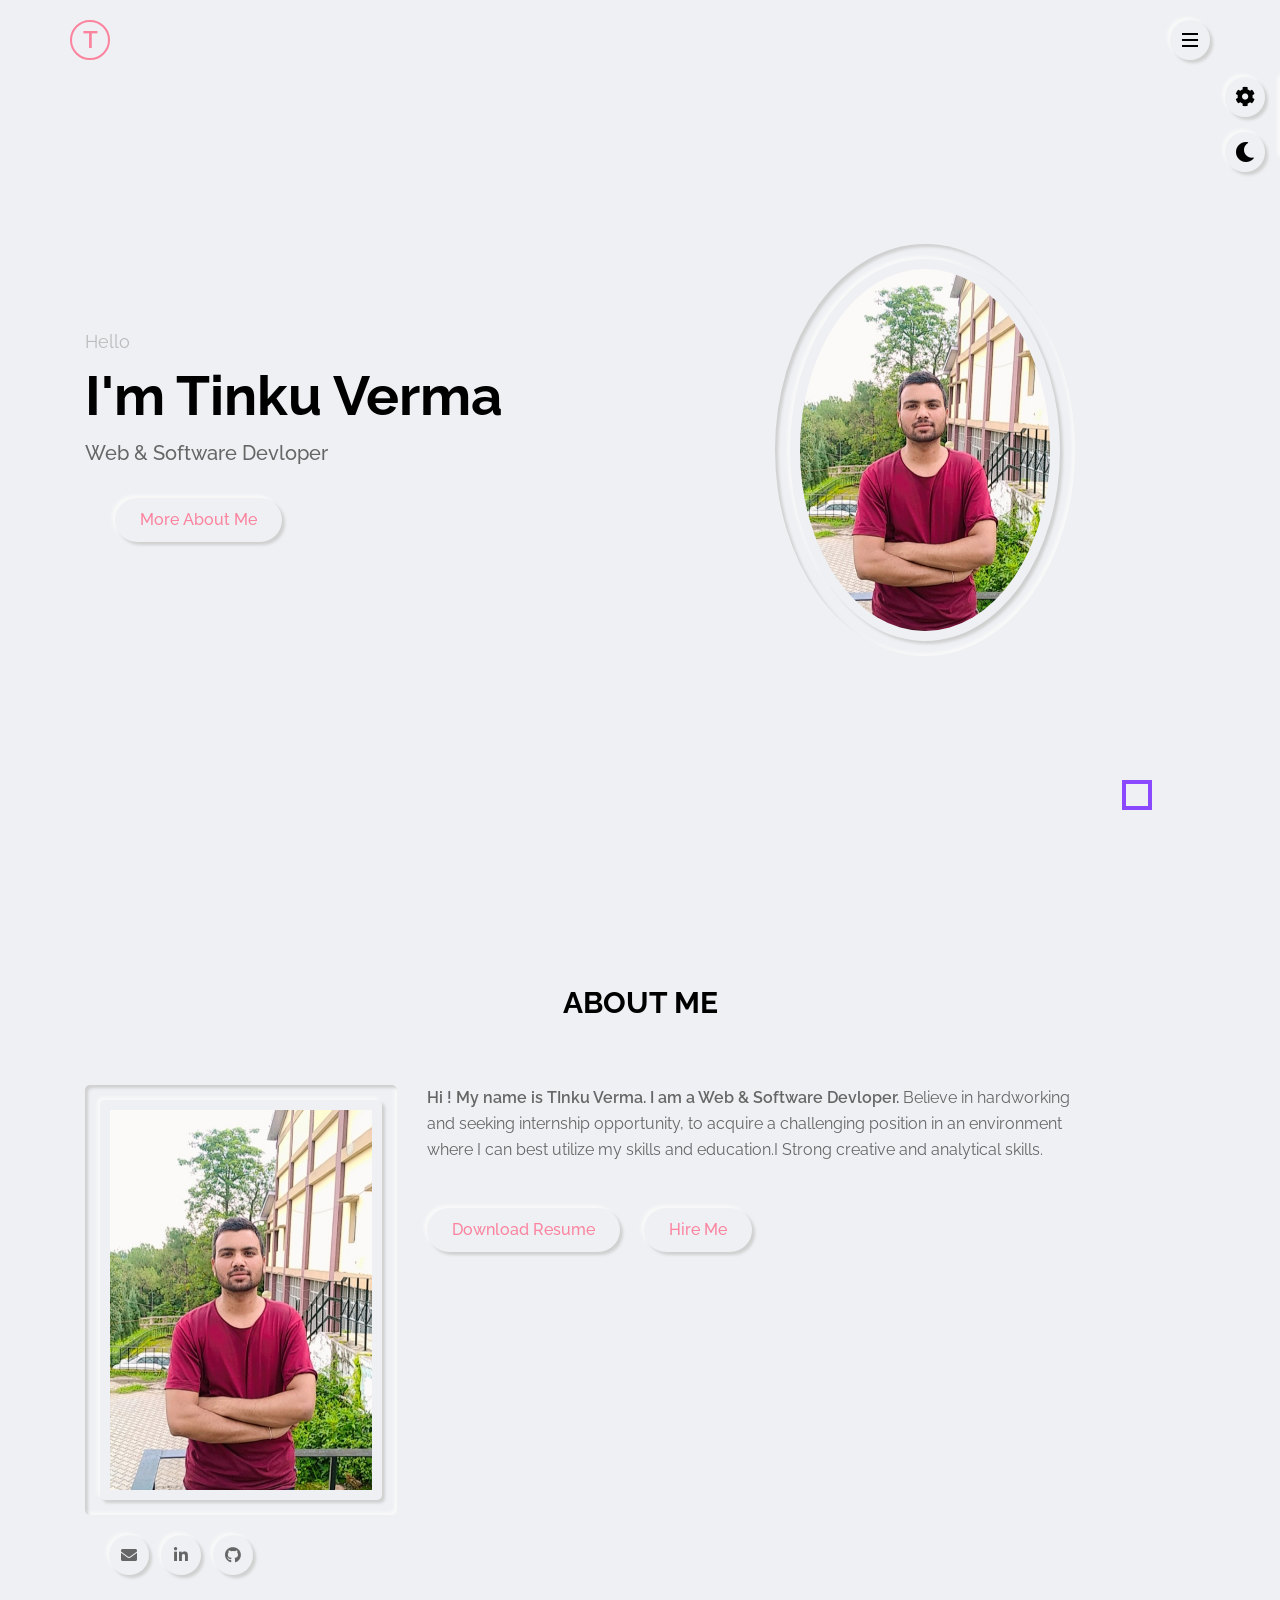
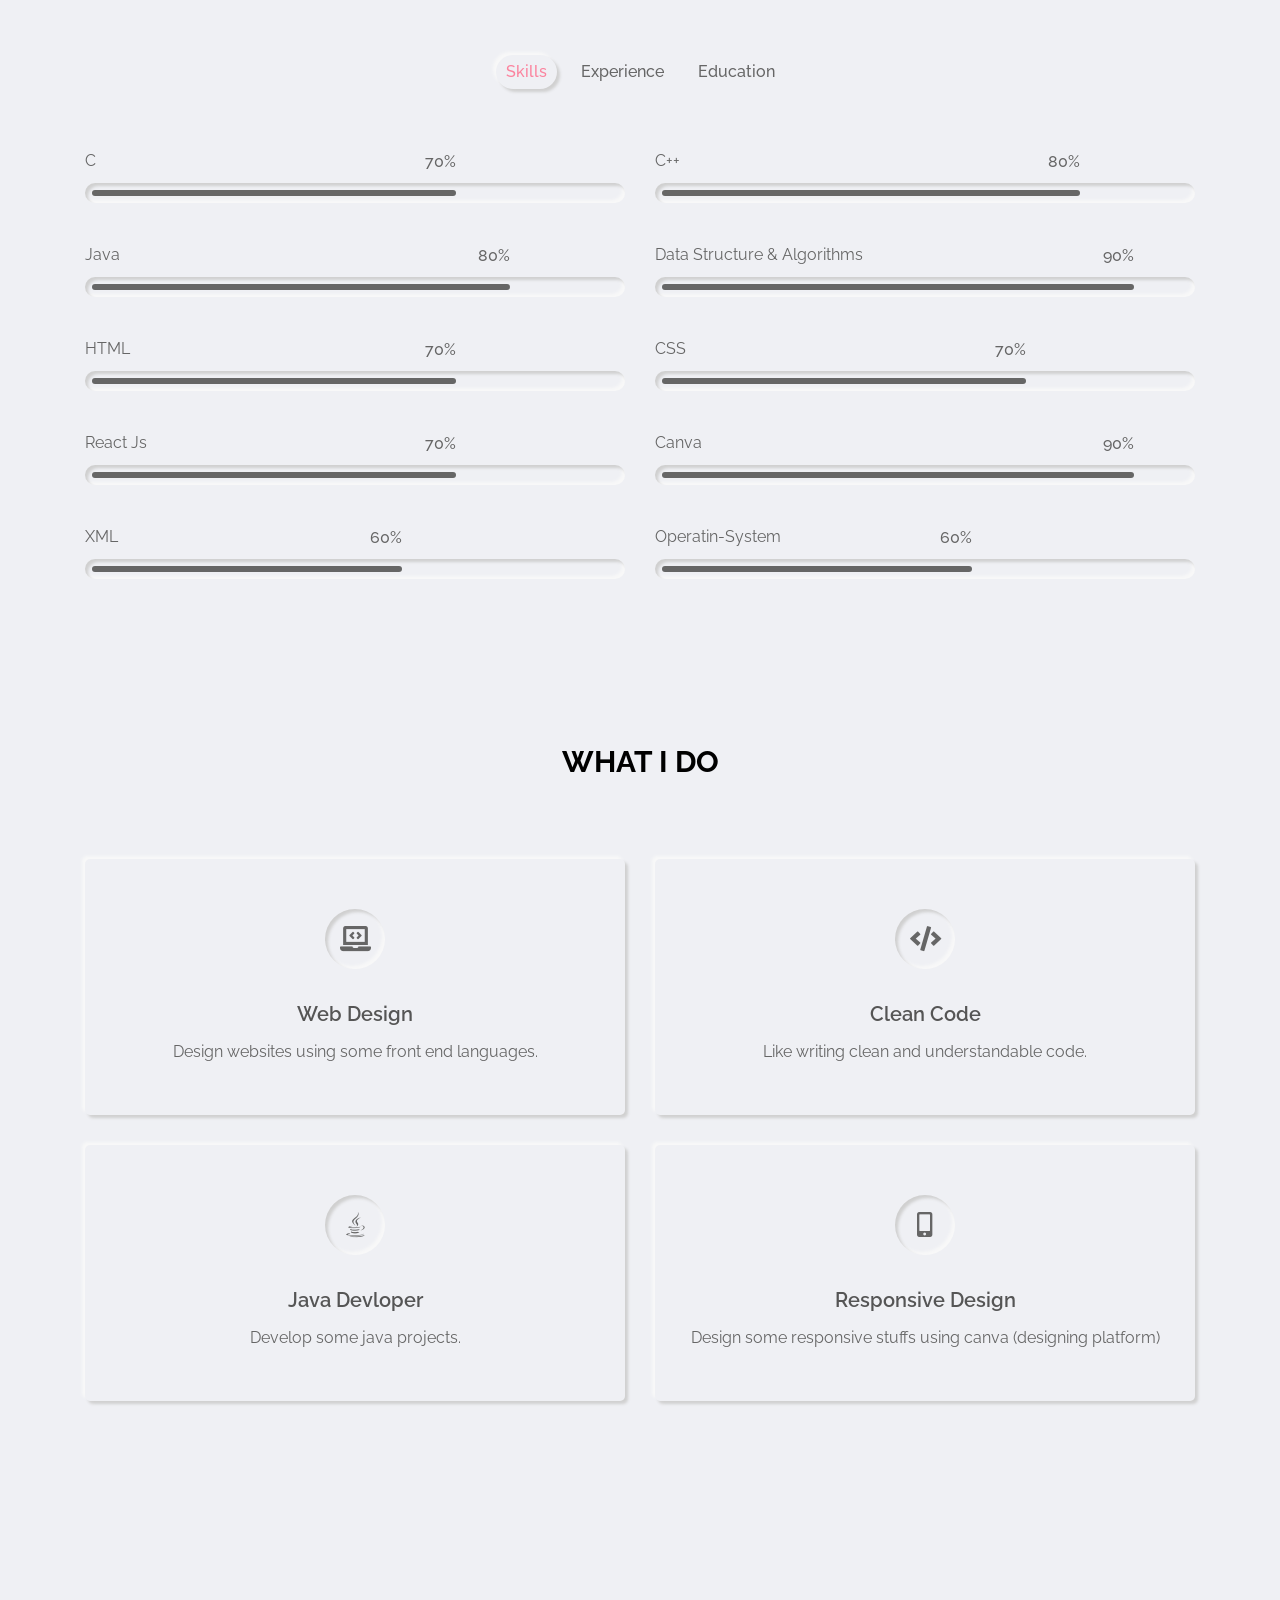
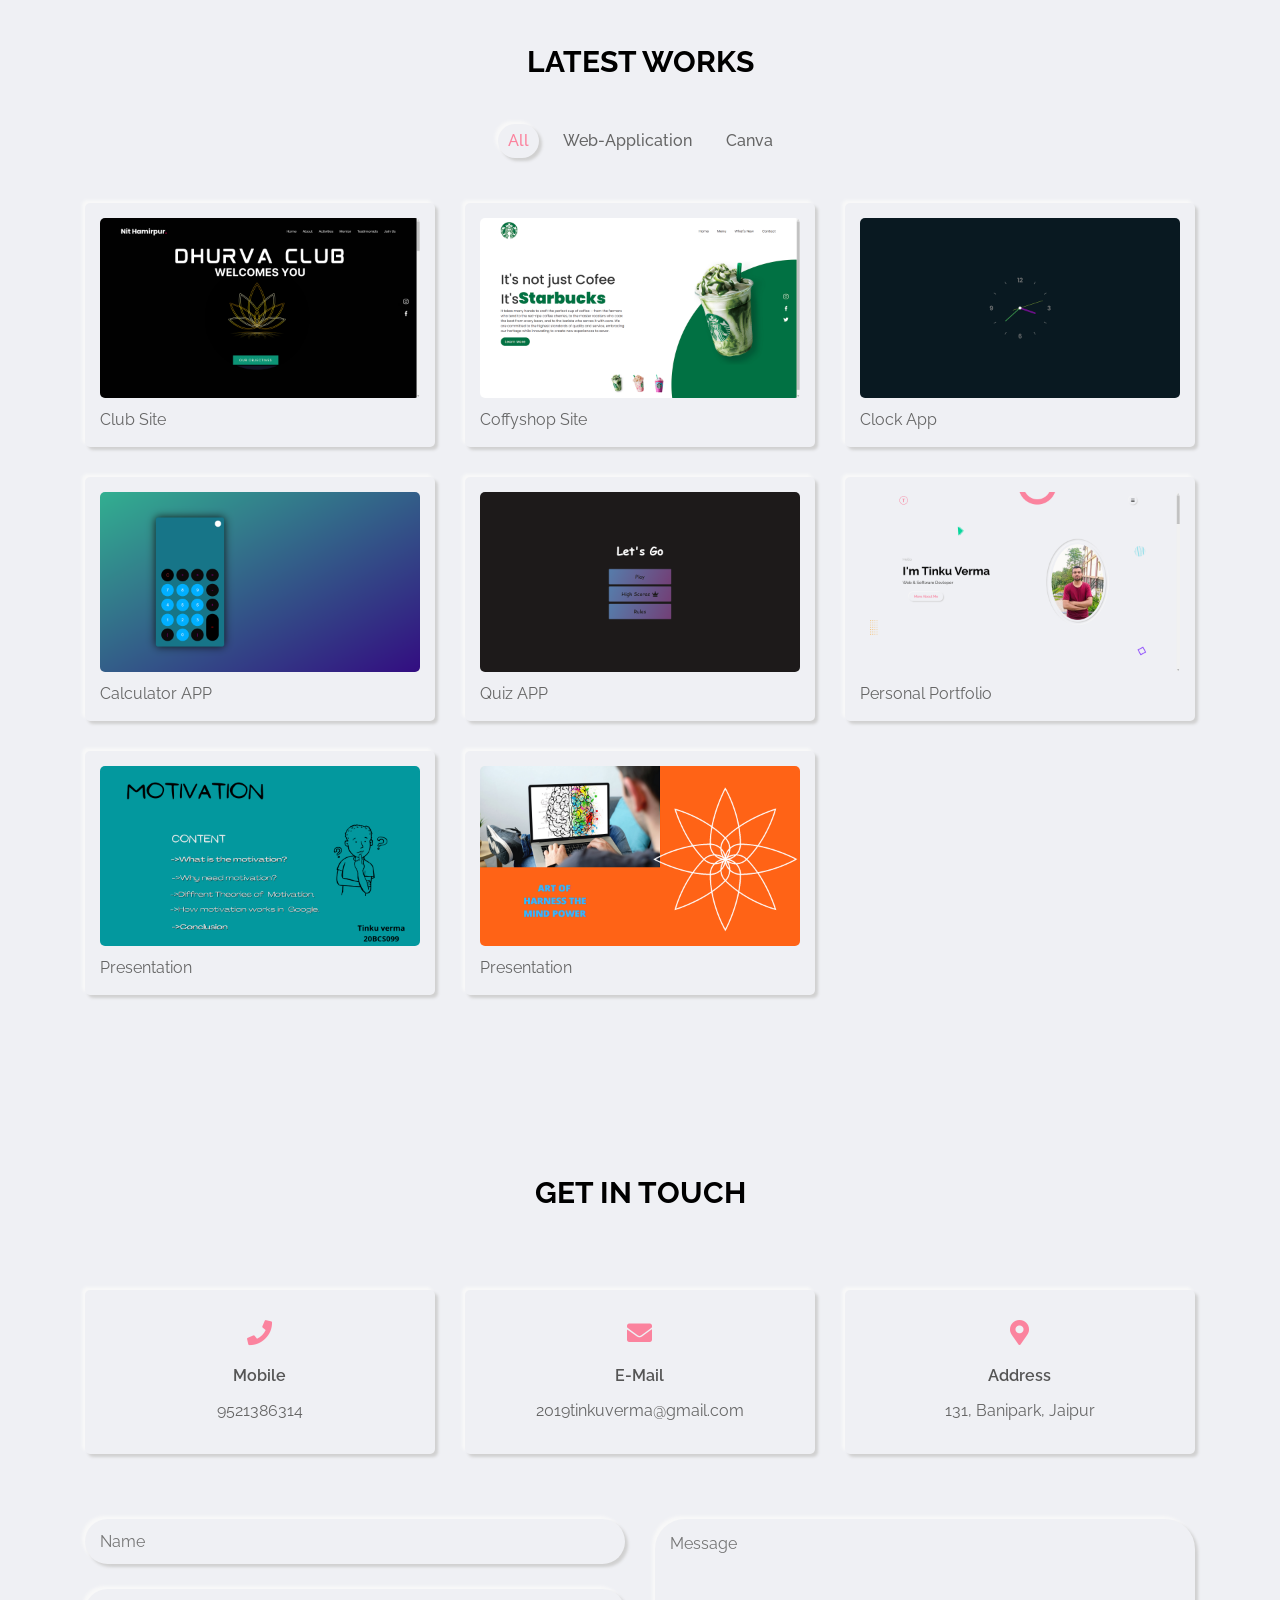
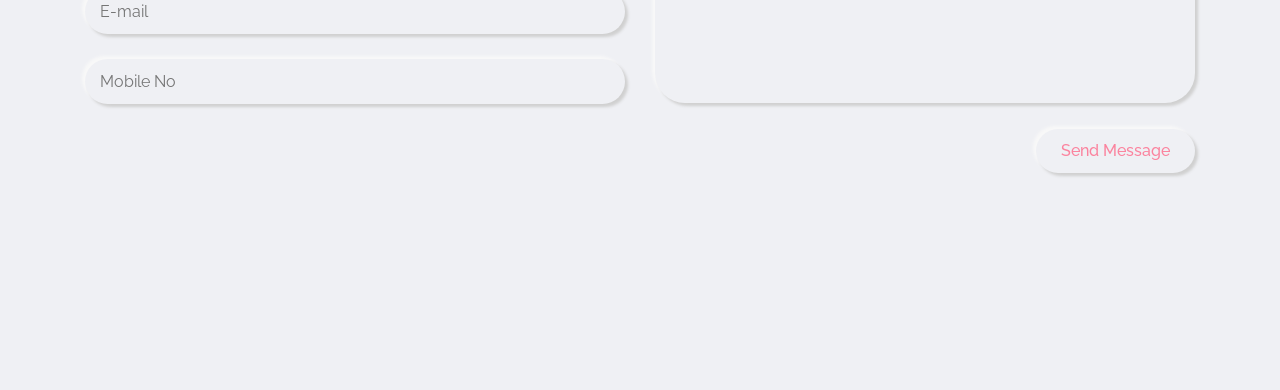
==== index.html @ cf4059b0 "Update index.html" ====
<!DOCTYPE html>
<link
  rel="stylesheet"
  href="https://use.fontawesome.com/releases/v5.0.8/css/all.css"
/>
<link
  rel="stylesheet"
  href="https://use.fontawesome.com/releases/v5.15.3/css/all.css"
  integrity="sha384-SZXxX4whJ79/gErwcOYf+zWLeJdY/qpuqC4cAa9rOGUstPomtqpuNWT9wdPEn2fk"
  crossorigin="anonymous"
/>
<html lang="en">
  <head>
    <meta charset="UTF-8" />
    <meta http-equiv="X-UA-Compatible" content="IE=edge" />
    <meta name="viewport" content="width=device-width, initial-scale=1.0" />
    <link rel="stylesheet" type="css" href="font-awesome.css" />
    <title>Cool portfolio</title>
    <link rel="stylesheet" type="text/css" href="dummy.css" />
    <!--original css-->
    <link rel="stylesheet" type="text/css" href="dummycolor.css" />
    <!--style switcher-->
    <link
      rel="stylesheet"
      type="text/css"
      class="alternate-style"
      title="dummycolor"
      href="dummycolor.css"
    />
    <link
      rel="stylesheet"
      type="text/css"
      class="alternate-style"
      title="color-2"
      href="color-2.css"
      disabled
    />
    <link
      rel="stylesheet"
      type="text/css"
      class="alternate-style"
      title="color-3"
      href="color-3.css"
      disabled
    />
    <link
      rel="stylesheet"
      type="text/css"
      class="alternate-style"
      title="color-4"
      href="color-4.css"
      disabled
    />
    <link
      rel="stylesheet"
      type="text/css"
      class="alternate-style"
      title="color-5"
      href="color-5.css"
      disabled
    />

    <link rel="stylesheet" type="text/css" href="style-switcher.css" />
    <!--css for color-->
  </head>
  <body>
    <header class="header">
      <div class="container">
        <div class="row justify-content-between">
          <div class="logo">
            <a href="index.html">T</a>
          </div>
          <div class="hamburger-btn outer-shadow hover-in-shadow">
            <span></span>
          </div>
        </div>
      </div>
    </header>
    <!--v=navigation menu-->
    <nav class="nav-menu">
      <div class="close-nav-menu outer-shadow hover-in-shadow">&times;</div>
      <div class="nav-menu-inner">
        <ul>
          <li>
            <a href="#home" class="link-item inner-shadow active">home</a>
          </li>
          <li>
            <a href="#about" class="link-item outer-shadow hover-in-shadow"
              >about</a
            >
          </li>
          <li>
            <a href="#services" class="link-item outer-shadow hover-in-shadow"
              >service</a
            >
          </li>
          <li>
            <a href="#portfolio" class="link-item outer-shadow hover-in-shadow"
              >portfolio</a
            >
          </li>
          <li>
            <a href="#contact" class="link-item outer-shadow hover-in-shadow"
              >contact</a
            >
          </li>
        </ul>
      </div>
      <!-- copyright text-->
      <p class="copyright-text">&copy; Tinku Vermma 2022</p>
      <!--end of copyright text-->
    </nav>
    <div class="fade-out-effect"></div>

    <section class="home-section section active" id="home">
       <div class="effect-wrap">
        
        <div class="effect effect-1"></div>
       
      <div class="container">
        <div class="row full-screen align-items-center">
          <div class="home-text">
            <p>Hello</p>
            <h2>I'm Tinku Verma</h2>
            <h1>Web & software Devloper</h1>
            <a
              href="#about"
              class="link-item btn-1 outer-shadow hover-in-shadow"
              >More About Me</a
            >
          </div>
          <div class="home-img">
            <div class="img-box inner-shadow">
              <img src="1.jpeg" class="outer-shadow" alt="profile-pic" />
            </div>
          </div>
        </div>
      </div>
    </section>
    <!--end of home section-->

    <section class="about-section section" id="about">
      <div class="container">
        <div class="row">
          <div class="section-title">
            <h2 data-heading="main info">About me</h2>
          </div>
        </div>
        <div class="row">
          <div class="about-img">
            <div class="img-box inner-shadow">
              <img src="1.jpeg" class="outer-shadow" alt="profile-pic" />
            </div>
            <!--Social media Links-->
            <div class="social-links">
              <a href="mail.google.com" class="outer-shadow hover-in-shadow"
                ><i class="fa fa-envelope" aria-hidden="true"></i
              ></a>
              <a
                href="https://www.linkedin.com/in/tinku-verma-313419210?lipi=urn%3Ali%3Apage%3Ad_flagship3_profile_view_base_contact_details%3BTmeqc6qJRHqg1RRUPuk86g%3D%3D"
                class="outer-shadow hover-in-shadow"
                ><i class="fab fa-linkedin-in"></i
              ></a>
              <a
                href="https://github.com/settings/profile"
                class="outer-shadow hover-in-shadow"
                ><i class="fab fa-github"></i
              ></a>
            </div>
          </div>
          <div class="about-info">
            <p>
              <span
                >Hi ! My name is TInku Verma. I am a Web & Software
                Devloper.</span
              >
              Believe in hardworking and seeking internship opportunity, to
              acquire a challenging position in an environment where I can best
              utilize my skills and education.I Strong creative and analytical
              skills.
            </p>

            <a
              href="Tinku Verma Resume.pdf"
              class="btn-1 outer-shadow hover-in-shadow"
              >Download Resume</a
            >
            <a href="#" class="link-item btn-1 outer-shadow hover-in-shadow"
              >Hire Me</a
            >
          </div>
        </div>
        <div class="row">
          <div class="about-tabs">
            <span class="tab-item outer-shadow active" data-target=".skills"
              >skills</span
            >
            <span class="tab-item" data-target=".experience">experience</span>
            <span class="tab-item" data-target=".education">education</span>
          </div>
        </div>
        <!--Skilss-->
        <div class="row">
          <div class="skills tab-content active">
            <div class="row">
              <!--skill-1-->
              <div class="skill-item">
                <p>C</p>
                <div class="progress inner-shadow">
                  <div class="progress-bar" style="width: calc(70% - 14px)">
                    <span>70%</span>
                  </div>
                </div>
              </div>
              <!--skill-2-->
              <div class="skill-item">
                <p>C++</p>
                <div class="progress inner-shadow">
                  <div class="progress-bar" style="width: calc(80% - 14px)">
                    <span>80%</span>
                  </div>
                </div>
              </div>

              <!--skill-3-->
              <div class="skill-item">
                <p>java</p>
                <div class="progress inner-shadow">
                  <div class="progress-bar" style="width: calc(80% - 14px)">
                    <span>80%</span>
                  </div>
                </div>
              </div>
              <!--skill-4-->
              <div class="skill-item">
                <p>Data Structure & Algorithms</p>
                <div class="progress inner-shadow">
                  <div class="progress-bar" style="width: calc(90% - 14px)">
                    <span>90%</span>
                  </div>
                </div>
              </div>
              <!--skill-5-->
              <div class="skill-item">
                <p>HTML</p>
                <div class="progress inner-shadow">
                  <div class="progress-bar" style="width: calc(70% - 14px)">
                    <span>70%</span>
                  </div>
                </div>
              </div>
              <!--skill-6-->
              <div class="skill-item">
                <p>CSS</p>
                <div class="progress inner-shadow">
                  <div class="progress-bar" style="width: calc(70% - 14px)">
                    <span>70%</span>
                  </div>
                </div>
              </div>
              <!--skill-7-->
              <div class="skill-item">
                <p>React Js</p>
                <div class="progress inner-shadow">
                  <div class="progress-bar" style="width: calc(70% - 14px)">
                    <span>70%</span>
                  </div>
                </div>
              </div>
              <!--skill-8-->
              <div class="skill-item">
                <p>Canva</p>
                <div class="progress inner-shadow">
                  <div class="progress-bar" style="width: calc(90% - 14px)">
                    <span>90%</span>
                  </div>
                </div>
              </div>
              <!--skill-9-->
              <div class="skill-item">
                <p>XML</p>
                <div class="progress inner-shadow">
                  <div class="progress-bar" style="width: calc(60% - 14px)">
                    <span>60%</span>
                  </div>
                </div>
              </div>
              <!--skill-10-->
              <div class="skill-item">
                <p>operatin-system</p>
                <div class="progress inner-shadow">
                  <div class="progress-bar" style="width: calc(60% - 14px)">
                    <span>60%</span>
                  </div>
                </div>
              </div>
            </div>
          </div>
        </div>

        <!--experiene-->
        <div class="row">
          <div class="experience tab-content">
            <div class="timeline">
              <div class="row">
                <!--timeline item-1-->
                <div class="timeline-item">
                  <div class="timeline-item-inner outer-shadow">
                    <i class="fas fa-briefcase icon"></i>
                    <span>July, 2022 - present</span>
                    <h3>Front-end Web Devloper</h3>
                    <h4>Unicompiler,India</h4>
                    <p>
                      worked as a front-end devloper. Built three projects based
                      on difficulty level.
                    </p>
                  </div>
                </div>
                <!--timeline item-2-->
                <div class="timeline-item">
                  <div class="timeline-item-inner outer-shadow">
                    <i class="fas fa-briefcase icon"></i>
                    <span>July, 2021 - Aug, 2021</span>
                    <h3>DS-Algo Boot camp</h3>
                    <h4>Unreal AI, Delhi India</h4>
                    <p>
                      It is a 15 days camp. Learn Data-structures and their
                      applications in industries.
                    </p>
                  </div>
                </div>
                <!--timeline item-3-->
                <div class="timeline-item">
                  <div class="timeline-item-inner outer-shadow">
                    <i class="fas fa-briefcase icon"></i>
                    <span>Jan, 2021 - Jan, 2021</span>
                    <h3>Workshop on AI</h3>
                    <h4>E-cell IIT Bombay</h4>
                    <p>
                      Got the Basic Knowledge of the Artificial Intelligence.
                    </p>
                  </div>
                </div>
              </div>
            </div>
          </div>
        </div>
        <!--experience end-->
        <!--Education start-->
        <div class="row">
          <div class="education tab-content">
            <div class="timeline">
              <div class="row">
                <!--timeline item-1-->
                <div class="timeline-item">
                  <div class="timeline-item-inner outer-shadow">
                    <i class="fas fa-graduation-cap icon"></i>
                    <span>2020 - present</span>
                    <h3>B.tech in Computer Science</h3>
                    <h4>NIT Hamirpur</h4>
                    <p>
                      Currently I am in 3rd year of B.tech of Computer Science
                      and enginnering .
                    </p>
                  </div>
                </div>
                <!--timeline item-2-->
                <div class="timeline-item">
                  <div class="timeline-item-inner outer-shadow">
                    <i class="fas fa-graduation-cap icon"></i>
                    <span>2018</span>
                    <h3>Senior secondory</h3>
                    <h4>Rajasthan Public sr sec school</h4>
                    <p>I have completed my senior secondary from here.</p>
                  </div>
                </div>
                <!--timeline item-3-->
                <div class="timeline-item">
                  <div class="timeline-item-inner outer-shadow">
                    <i class="fas fa-graduation-cap icon"></i>
                    <span>2016</span>
                    <h3>secondary</h3>
                    <h4>Govt. sr sec school</h4>
                    <p>I have comleted my secondary education from here.</p>
                  </div>
                </div>
              </div>
            </div>
          </div>
        </div>
        <!--education end-->
      </div>
    </section>
    <!--about section end-->
    <!--service section start-->
    <section class="service-section section" id=" services">
      <div class="container">
        <div class="row">
          <div class="section-title">
            <h2 data-heading="Services">What I do</h2>
          </div>
        </div>
        <div class="row">
          <!--item-1-->
          <div class="service-item">
            <div class="service-item-inner outer-shadow">
              <div class="icon inner-shadow">
                <i class="fas fa-laptop-code"></i>
              </div>
              <h3>Web Design</h3>
              <p>Design websites using some front end languages.</p>
            </div>
          </div>
          <!--item-2-->
          <div class="service-item">
            <div class="service-item-inner outer-shadow">
              <div class="icon inner-shadow">
                <i class="fas fa-code"></i>
              </div>
              <h3>Clean Code</h3>
              <p>Like writing clean and understandable code.</p>
            </div>
          </div>
          <!--item-3-->
          <div class="service-item">
            <div class="service-item-inner outer-shadow">
              <div class="icon inner-shadow">
                <i class="fab fa-java"></i>
              </div>
              <h3>Java Devloper</h3>
              <p>Develop some java projects.</p>
            </div>
          </div>
          <!--item-4-->
          <div class="service-item">
            <div class="service-item-inner outer-shadow">
              <div class="icon inner-shadow">
                <i class="fas fa-mobile-alt"></i>
              </div>
              <h3>Responsive Design</h3>
              <p>
                Design some responsive stuffs using canva (designing platform)
              </p>
            </div>
          </div>
        </div>
      </div>
    </section>
    <!--service section end-->
    <!--portfolio section start-->

    <section class="portfolio-section section" id="portfolio">
      <div class="container">
        <div class="row">
          <!--portfolio filter strt-->
          <div class="section-title">
            <h2 data-heading="portfolio">Latest Works</h2>
          </div>
        </div>
        <div class="row">
          <div class="portfolio-filter">
            <span class="filter-item outer-shadow active" data-target="all"
              >all</span
            >
            <span class="filter-item" data-target="web-application"
              >web-application</span
            >
            <span class="filter-item" data-target="canva">canva</span>
          </div>
        </div>
        <!--portfolio filter end-->
        <!--portfolio item-strt-->
        <div class="row portfolio-items">
          <!--item-1-->
          <div class="portfolio-item" data-category="web-application">
            <div class="portfolio-item-inner outer-shadow">
              <div class="portfolio-item-img">
                <img
                  src="img/portfolio/thumb/project-1.png"
                  alt="dhurvaclub"
                  data-screenshots="img/portfolio/large/project-1/1.png,
                  img/portfolio/large/project-1/2.png,
                  img/portfolio/large/project-1/3.png,
                  img/portfolio/large/project-1/4.png,
                  img/portfolio/large/project-1/5.png,
                  img/portfolio/large/project-1/6.png"
                />
                <!--view project btn-->
                <span class="view-project"> view-project</span>
              </div>
              <p class="portfolio-item-title">Club Site</p>

              <!--item details-->
              <div class="portfolio-item-details">
                <div class="row">
                  <div class="description">
                    <h3>Project Brief:</h3>
                    <p>
                      Built the website for Dhurva club in which I am. In this
                      project I used Html, css, java script for front end.
                      Backend work is going on.
                    </p>
                  </div>
                  <div class="info">
                    <h3>Project info</h3>
                    <ul>
                      <li>Date - <span>2022</span></li>
                      <li>Clien - <span>Dhurva Club NITH</span></li>
                      <li>Tools - <span>html, css, javascript</span></li>
                    </ul>
                  </div>
                </div>
              </div>
              <!--end of item details-->
            </div>
          </div>

          <!--port folio item end-->
          <!--item-2-->
          <div class="portfolio-item" data-category="web-application">
            <div class="portfolio-item-inner outer-shadow">
              <div class="portfolio-item-img">
                <img
                  src="img/portfolio/thumb/project-2.png "
                  alt="coffyshop"
                  data-screenshots="img/portfolio/large/project-2/1.png,
                   img/portfolio/large/project-2/2.png,
                   img/portfolio/large/project-2/3.png"
                />
                <!--view project btn-->
                <span class="view-project"> view-project</span>
              </div>
              <p class="portfolio-item-title">coffyshop Site</p>
              <!--item details-->
              <div class="portfolio-item-details">
                <div class="row">
                  <div class="description">
                    <h3>Project Brief:</h3>
                    <p>
                      Built this project to learn more about the web designing
                      in the industries. I used some visual effects in it. I
                      used html,css and java script as front end.
                    </p>
                  </div>
                  <div class="info">
                    <h3>Project info</h3>
                    <ul>
                      <li>Date - <span>2022</span></li>
                      <li>Client - <span>coffyshop</span></li>
                      <li>Tools - <span>html, css, javascript</span></li>
                      <li></li>
                    </ul>
                  </div>
                </div>
              </div>
              <!--end of item details-->
            </div>
          </div>
          <!--port folio item end-->
          <!--item-3-->
          <div class="portfolio-item" data-category="web-application">
            <div class="portfolio-item-inner outer-shadow">
              <div class="portfolio-item-img">
                <img
                  src="img/portfolio/thumb/project-3.png "
                  alt="Clock"
                  data-screenshots="img/portfolio/large/project-3/1.png,
                    img/portfolio/large/project-3/2.png,
                   img/portfolio/large/project-3/3.png"
                />
                <!--view project btn-->
                <span class="view-project"> view-project</span>
              </div>
              <p class="portfolio-item-title">clock App</p>
              <!--item details-->
              <div class="portfolio-item-details">
                <div class="row">
                  <div class="description">
                    <h3>Project Brief:</h3>
                    <p>
                      Built this project for own use. I used html,css and java
                      script to built this project.
                    </p>
                  </div>
                  <div class="info">
                    <h3>Project info</h3>
                    <ul>
                      <li>Date - <span>March-2022</span></li>
                      <li>Clien - <span>For self</span></li>
                      <li>Tools - <span>html, css, javascript</span></li>
                      <li></li>
                    </ul>
                  </div>
                </div>
              </div>
              <!--end of item details-->
            </div>
          </div>
          <!--port folio item end-->
          <!--item-4-->
          <div class="portfolio-item" data-category="web-application">
            <div class="portfolio-item-inner outer-shadow">
              <div class="portfolio-item-img">
                <img
                  src="img/portfolio/thumb/project-4.png"
                  alt="Clock"
                  data-screenshots="img/portfolio/large/project-4/1.png"
                />
                <!--view project btn-->
                <span class="view-project"> view-project</span>
              </div>
              <p class="portfolio-item-title">Calculator APP</p>
              <!--item details-->
              <div class="portfolio-item-details">
                <div class="row">
                  <div class="description">
                    <h3>Project Brief:</h3>
                    <p>
                      Built this project in internship. I used html,css and java
                      script to built this project.
                    </p>
                  </div>
                  <div class="info">
                    <h3>Project info</h3>
                    <ul>
                      <li>Date - <span>July-2022</span></li>
                      <li>Clien - <span>Unicompiler</span></li>
                      <li>Tools - <span>html, css, javascript</span></li>
                      <li></li>
                    </ul>
                  </div>
                </div>
              </div>
              <!--end of item details-->
            </div>
          </div>
          <!--item-4-->
          <div class="portfolio-item" data-category="web-application">
            <div class="portfolio-item-inner outer-shadow">
              <div class="portfolio-item-img">
                <img
                  src="img/portfolio/thumb/project-5.png"
                  alt="QuizAPP"
                  data-screenshots="img/portfolio/large/project-5/1.png,
                  img/portfolio/large/project-5/2.png,
                  img/portfolio/large/project-5/3.png,
                  img/portfolio/large/project-5/4.png"
                />
                <!--view project btn-->
                <span class="view-project"> view-project</span>
              </div>
              <p class="portfolio-item-title">Quiz APP</p>
              <!--item details-->
              <div class="portfolio-item-details">
                <div class="row">
                  <div class="description">
                    <h3>Project Brief:</h3>
                    <p>
                      Built this project in my internship. I used html,css and
                      java script to built this project.
                    </p>
                  </div>
                  <div class="info">
                    <h3>Project info</h3>
                    <ul>
                      <li>Date - <span>JUly-2022</span></li>
                      <li>Clien - <span>Unicompiler</span></li>
                      <li>Tools - <span>html, css, javascript</span></li>
                      <li></li>
                    </ul>
                  </div>
                </div>
              </div>
              <!--end of item details-->
            </div>
          </div>
          <!--port folio item end-->
          <!--port folio item end-->
          <!--item-6-->
          <div class="portfolio-item" data-category="web-application">
            <div class="portfolio-item-inner outer-shadow">
              <div class="portfolio-item-img">
                <img
                  src="img/portfolio/thumb/project-6.png"
                  alt="QuizAPP"
                  data-screenshots="img/portfolio/large/project-6/1.png,
                  img/portfolio/large/project-6/2.png,
                  img/portfolio/large/project-6/3.png,
                  img/portfolio/large/project-6/4.png,
                  img/portfolio/large/project-6/5.png,
                  img/portfolio/large/project-6/6.png,
                  img/portfolio/large/project-6/7.png,
                  img/portfolio/large/project-6/8.png,
                  img/portfolio/large/project-6/9.png,
                  img/portfolio/large/project-6/10.png"
                />
                <!--view project btn-->
                <span class="view-project"> view-project</span>
              </div>
              <p class="portfolio-item-title">Personal portfolio</p>
              <!--item details-->
              <div class="portfolio-item-details">
                <div class="row">
                  <div class="description">
                    <h3>Project Brief:</h3>
                    <p>
                      Built this project in my internship. I used html,css and
                      java script to built this project.
                    </p>
                  </div>
                  <div class="info">
                    <h3>Project info</h3>
                    <ul>
                      <li>Date - <span>July-2022</span></li>
                      <li>Clien - <span>Unicompiler</span></li>
                      <li>Tools - <span>html, css, javascript</span></li>
                      <li></li>
                    </ul>
                  </div>
                </div>
              </div>
              <!--end of item details-->
            </div>
          </div>
          <!--port folio item end-->
          <!--port folio item end-->
          <!--item-5-->
          <div class="portfolio-item" data-category="canva">
            <div class="portfolio-item-inner outer-shadow">
              <div class="portfolio-item-img">
                <img
                  src="img/portfolio/thumb/project-7.png"
                  alt="Clock"
                  data-screenshots="img/portfolio/large/project-7/1.png,
                  img/portfolio/large/project-7/2.png,
                   img/portfolio/large/project-7/3.png,
                   img/portfolio/large/project-7/4.png,
                   img/portfolio/large/project-7/5.png,
                   img/portfolio/large/project-7/6.png,
                   img/portfolio/large/project-7/7.png,
                   img/portfolio/large/project-7/8.png"
                />
                <!--view project btn-->
                <span class="view-project"> view-project</span>
              </div>
              <p class="portfolio-item-title">presentation</p>
              <!--item details-->
              <div class="portfolio-item-details">
                <div class="row">
                  <div class="description">
                    <h3>Project Brief:</h3>
                    <p>
                      I have a good knowledge of Canva also. Prepared this ppt
                      for my class project.
                    </p>
                  </div>
                  <div class="info">
                    <h3>Project info</h3>
                    <ul>
                      <li>Date - <span>2022</span></li>
                      <li>Clien - <span>For self</span></li>
                      <li>Tools - <span>html, css, javascript</span></li>
                      <li></li>
                    </ul>
                  </div>
                </div>
              </div>
              <!--end of item details-->
            </div>
          </div>
          <!--port folio item end-->

          <!--item-6-->
          <div class="portfolio-item" data-category="canva">
            <div class="portfolio-item-inner outer-shadow">
              <div class="portfolio-item-img">
                <img
                  src="img/portfolio/thumb/project-8.png"
                  alt="Clock"
                  data-screenshots="img/portfolio/large/project-8/1.png, 
                  img/portfolio/large/project-8/2.png,
                  img/portfolio/large/project-8/3.png,
                  img/portfolio/large/project-8/4.png"
                />
                <!--view project btn-->
                <span class="view-project"> view-project</span>
              </div>
              <p class="portfolio-item-title">presentation</p>
              <!--item details-->
              <div class="portfolio-item-details">
                <div class="row">
                  <div class="description">
                    <h3>Project Brief:</h3>
                    <p>
                      In the Dhurva club we usually organise some seminars about
                      mind peace, about lifestyel etc. So i prepared this ppt
                      for one of that seminar named Mind Peace.
                    </p>
                  </div>
                  <div class="info">
                    <h3>Project info</h3>
                    <ul>
                      <li>Date - <span>2021</span></li>
                      <li>Clien - <span>Dhurva club</span></li>
                      <li>Tools - <span>html, css, javascript</span></li>
                      <li></li>
                    </ul>
                  </div>
                </div>
              </div>
              <!--end of item details-->
            </div>
          </div>
          <!--port folio item end-->
        </div>
      </div>
    </section>
    <!--portfolio section end-->
    <!--contact section start-->
    <section class="contact-section section" id="contact">
      <div class="container">
        <div class="row">
          <div class="section-title">
            <h2 data-heading="contact">Get In Touch</h2>
          </div>
          <!--contact item-1-->
          <div class="contact-item">
            <div class="contact-item-inner outer-shadow">
              <i class="fas fa-phone"></i>
              <span>Mobile</span>
              <p>9521386314</p>
            </div>
          </div>
          <!--contact item-2-->
          <div class="contact-item">
            <div class="contact-item-inner outer-shadow">
              <i class="fas fa-envelope"></i>
              <span>E-mail</span>
              <p>2019tinkuverma@gmail.com</p>
            </div>
          </div>
          <!--contact item-3-->
          <div class="contact-item">
            <div class="contact-item-inner outer-shadow">
              <i class="fas fa-map-marker-alt"></i>
              <span>Address</span>
              <p>131, Banipark, Jaipur</p>
            </div>
          </div>
          <!--items end-->
        </div>
        <div class="row">
          <div class="contact-form">
            <form action="https://formsubmit.co/46c5dd2b00e435e1911e074f7277cf3d" method="POST">
              <!--honeypot-->
                <input type="text" name="_honey" style="display: none;">
                
                <!--disable captcha-->
                  <input type="hidden" name="_captcha" value="false">
                  <input type="hidden" name="_next" value="https://tinku06071999.github.io/index.html">
              <div class="row">
                <div class="w-50">
                  <div class="input-group outer-shadow hover-in-shadow">
      
                    <input
                      type="text"
                           name="Name"
                      placeholder="Name"
                      class="input-control"
                    />
                  </div>
                  <div class="input-group outer-shadow hover-in-shadow">
                    <input
                      type="text"
                            name="E-mail"
                      placeholder="E-mail"
                      class="input-control"
                    />
                  </div>
                  <div class="input-group outer-shadow hover-in-shadow">
                    <input
                      type="text"
                            name="Mobile"
                      placeholder="Mobile No"
                      class="input-control"
                    />
                  </div>
                </div>
                <div class="w-50">
                  <div class="input-group outer-shadow hover-in-shadow">
                    <textarea
                      class="input-control"
                               name="Message"
                      placeholder="Message"
                      class="input-control"
                    ></textarea>
                  </div>
                </div>
              </div>
              <div class="row">
                <div class="submit-btn">
                  <button
                    type="submit"
                    class="btn-1 outer-shadow hover-in-shadow"
                  >
                    Send Message
                  </button>
                </div>
              </div>
            </form>
          </div>
        </div>
      </div>
    </section>
    <!--conatact section end-->

    <!--portfolio popup start-->
    <div class="pp portfolio-popup">
      <div class="pp-details">
        <div class="pp-details-inner">
          <div class="pp-title">
            <h2>Club Site</h2>
            <p>
              Category -
              <span class="pp-project-category">Web Application</span>
            </p>
          </div>
          <div class="pp-project-details">
            <div class="row">
              <div class="description">
                <h3>Project Brief:</h3>
                <p>
                  Lorem ipsum dolor sit amet, consectetur adipiscing elit, sed
                  do eiusmod tempor incididunt ut labore et dolore magna aliqua.
                  Ut enim ad minim veniam, quis nostrud exercitation ullamco
                  laboris nisi ut aliquip ex ea commodo consequat. Duis aute
                  irure dolor in reprehenderit in voluptate velit esse.
                </p>
              </div>
              <div class="info">
                <h3>Project info</h3>
                <ul>
                  <li>Date - <span>2022</span></li>
                  <li>Clien - <span>Dhurva Club NITH</span></li>
                  <li>Tools - <span>html, css, javascript</span></li>
                  <li></li>
                </ul>
              </div>
            </div>
          </div>
        </div>
      </div>
      <div class="separator"></div>
      <div class="pp-main">
        <div class="pp-main-inner">
          <div class="pp-project-details-btn outer-shadow hover-in-shadow">
            Project Details <i class="fas fa-plus"></i>
          </div>
          <div class="pp-close outer-shadow hover-in-shadow">&times;</div>
          <img
            src="img/portfolio/large/project-1/1.png"
            alt="img"
            class="pp-img outer-shadow"
          />
          <div class="pp-counter">1 of 6</div>
        </div>
        <div class="pp-loader">
          <div></div>
        </div>
        <!--pp naviagtion-->
        <div class="pp-prev"><i class="fas fa-play"></i></div>
        <div class="pp-next"><i class="fas fa-play"></i></div>
      </div>
    </div>

    <!--portfolio popup end-->
    <!--theme strt-->
    <div class="style-switcher outer-shadow">
      <div class="style-switcher-toggler s-icon outer-shadow hover-in-shadow">
        <i class="fas fa-cog fa-spin"></i>
      </div>
      <div class="day-night s-icon outer-shadow hover-in-shadow">
        <i class="fas"></i>
      </div>
      <h4>Theme Colors</h4>
      <div class="colors">
        <span class="dummycolor" onclick="setActiveStyle('dummycolor')"></span>
        <span class="color-2" onclick="setActiveStyle('color-2')"></span>
        <span class="color-3" onclick="setActiveStyle('color-3')"></span>
        <span class="color-4" onclick="setActiveStyle('color-4')"></span>
        <span class="color-5" onclick="setActiveStyle('color-5')"></span>
      </div>
    </div>
    <!--theme end-->

    <script src="dummy.js"></script>
    <script src="style-switcher.js"></script>
  </body>
</html>
---- dummy.css ----
@import url('https://fonts.googleapis.com/css2?family=Raleway:wght@400;500;600;700&display=swap');
:root {
  --bg-black-900: #000000;
  --bg-black-100: #dddddd;
  --bg-black-50: #eff0f4;
  --bg-opacity: rgba(255, 255, 255, 0.5);
  --text-black-900: #000000;
  --text-black-700: #555555;
  --text-black-600: #666666;
  --text-black-300: #bbbbbb;
  --outer-shadow: 3px 3px 3px #d0d0d0, -3px -3px 3px #f8f8f8;
  --outer-shadow-0: 0 0 0 #d0d0d0, 0 0 0 #f8f8f8;
  --inner-shadow: inset 3px 3px 3px #d0d0d0, inset -3px -3px 3px #f8f8f8;
  --inner-shadow-0: inset 0 0 0 #d0d0d0, inset 0 0 0 #f8f8f8;
}
body.dark {
  --bg-black-900: #ffffff;
  --bg-black-100: #353535;
  --bg-black-50: #2b2c2f;
  --bg-opacity: rgba(43, 44, 47, 0.5);
  --text-black-900: #ffffff;
  --text-black-700: #ffffff;
  --text-black-600: #bbbbbb;
  --outer-shadow: 3px 3px 3px #222327, -3px -3px 3px #363636;
  --outer-shadow-0: 0 0 0 #222327, 0 0 0 #363636;
  --inner-shadow: inset 3px 3px 3px #222327, inset -3px -3px 3px #363636;
  --inner-shadow-0: inset 0 0 0 #222327, inset 0 0 0 #363636;
}
body {
  font-size: 16px;
  line-height: 1.5;
  overflow-x: hidden;
  background-color: var(--bg-black-50);
}
body.hidden-scrolling {
  overflow-y: hidden;
}
*:not(i) {
  font-family: 'Raleway', sans-serif;
  font-weight: 400;
}
* {
  margin: 0;
  padding: 0;
  box-sizing: border-box;
  outline: none;
}
:before,
:after {
  box-sizing: border-box;
}
a {
  text-decoration: none;
}
ul {
  list-style-type: none;
  margin: 0;
  padding: 0;
}
img {
  vertical-align: middle;
  max-width: 100%;
}
.container {
  max-width: 1140px;
  margin: auto;
}
.row {
  display: flex;
  flex-wrap: wrap;
}
.justify-content-between {
  justify-content: space-between;
}
.outer-shadow {
  box-shadow: var(--outer-shadow);
}
.inner-shadow {
  box-shadow: var(--inner-shadow);
}
.hover-in-shadow {
  position: relative;
  z-index: 1;
}
.hover-in-shadow:hover {
  box-shadow: var(--outer-shadow-0);
}
.hover-in-shadow:after {
  content: '';
  position: absolute;
  left: 0;
  top: 0;
  width: 100%;
  height: 100%;
  transition: all 0.3s ease;
  z-index: -1;
}
.hover-in-shadow:hover:after {
  box-shadow: var(--inner-shadow);
}
.align-items-center {
  align-items: center;
}
.btn-1 {
  padding: 10px 25px;
  font-size: 16px;
  font-weight: 500;
  color: var(--skin-color);
  background-color: transparent;
  line-height: 1.5;
  cursor: pointer;
  border-radius: 30px;
  transition: all ease 0.3s ease;
  display: inline-block;
  border: none;
}
.btn-1:after {
  border-radius: 30px;
}
.effect-wrap .effect {
  position: absolute;
  z-index: -1;
}
/* effect-1 moveable rectangle effect*/
.effect-1 {
  width: 30px;
  height: 30px;
  border: 4px solid #8a49ff;
  right: 10%;
  bottom: 10%;
  animation: spin 10s linear infinite;
}

@keyframes spin {
  0% {
    transform: rotate(0deg);
  }
  100% {
    transform: rotate(360deg);
  }
}
@keyframes topBounce {
  0%,
  100% {
    transform: translateY(0);
  }
  50% {
    transform: translateY(25px);
  }
}
@keyframes leftBounce {
  0%,
  100% {
    transform: translateX(0);
  }
  50% {
    transform: translateX(25px);
  }
}
@keyframes fadeInTop {
  0% {
    opacity: 0;
    transform: translateY(-25px);
  }
  100% {
    opacity: 1;
    translate: translateY(0px);
  }
}
.section-title {
  padding: 0 15px;
  flex: 0 0 100%;
  max-width: 100%;
  text-align: center;
  margin-bottom: 60px;
}
.section-title h2 {
  display: inline-block;
  font-size: 30px;
  font-weight: 700;
  color: var(--text-black-900);
  text-transform: uppercase;
  margin: 0;
}
.section-title h2:befor {
  content: attr(data-heading);
  display: block;
  font-size: 16px;
  font-weight: 600;
  color: var(--skin-color);
}
.section-hide {
  display: none;
}
.header {
  padding: 20px 15px;
  position: absolute;
  width: 100%;
  top: 0;
  left: 0;
  z-index: 99;
}
.header .logo a {
  display: inline-block;
  text-align: center;
  line-height: 36px;
  height: 40px;
  width: 40px;
  font-size: 24px;
  color: var(--skin-color);
  border-radius: 50%;
  border: 2px solid var(--skin-color);
  font-weight: 600;
  text-transform: uppercase;
}
.header .hamburger-btn {
  height: 40px;
  width: 40px;
  display: flex;
  align-items: center;
  cursor: pointer;
  border-radius: 50%;
  justify-content: center;
  transition: all 0.3s ease;
}
.header .hamburger-btn:after {
  border-radius: 50%;
}
.header .hamburger-btn span {
  display: block;
  height: 2px;
  width: 16px;
  background-color: var(--bg-black-900);
  position: relative;
}
.header .hamburger-btn span:before,
.header .hamburger-btn span:after {
  content: '';
  position: absolute;
  left: 0;
  width: 100%;
  height: 100%;
  background-color: var(--bg-black-900);
}
.header .hamburger-btn span:before {
  top: -6px;
}
.header .hamburger-btn span:after {
  top: 6px;
}

/* style for navigation menu */
.nav-menu {
  position: fixed;
  background-color: var(--bg-black-50);
  padding: 0 15px;
  left: 0;
  top: 0;
  width: 100%;
  height: 100%;
  z-index: -1;
  opacity: 0;
  visibility: hidden;
  overflow: auto;
}
.fade-out-effect {
  position: fixed;
  left: 0;
  top: 0;
  width: 100%;
  height: 100;
  background-color: var(--bg-black-50);
  z-index: -1;
  visibility: hidden;
}
.fade-out-effect.active {
  visibility: visible;
  z-index: 1000;
  animation: fadeOut 0.3s ease-out;
}
@keyframes fadeOut {
  0% {
    opacity: 1;
  }
  100% {
    opacity: 0;
  }
}
.nav-menu.open {
  visibility: visible;
  opacity: 1;
  z-index: 999;
  transition: all 0.3s ease-in;
}
.nav-menu .close-nav-menu {
  height: 40px;
  width: 40px;
  display: block;
  font-size: 35px;
  line-height: 35px;
  border-radius: 50%;
  position: absolute;
  right: 15px;
  top: 15px;
  cursor: pointer;
  text-align: center;
  color: var(--text-black-600);
  transition: all 0.3s ease;
}
.nav-menu .close-nav-menu:after {
  border-radius: 50%;
}
.nav-menu-inner {
  min-height: 100vh;
  display: flex;
  align-items: center;
  justify-content: center;
}
.nav-menu ul {
  padding: 15px;
}
.nav-menu ul li {
  display: block;
  margin-bottom: 20px;
  text-align: center;
}
.nav-menu ul li:last-child {
  margin-bottom: 0;
}
.nav-menu ul li a {
  display: inline-block;
  font-size: 28px;
  font-weight: 600;
  color: var(--text-black-600);
  padding: 5px 30px;
  text-transform: uppercase;
  border-radius: 30px;
  transition: all 0.3s ease;
}
.nav-menu ul li a.active {
  color: var(--skin-color);
}
.nav-menu ul li a:after {
  border-radius: 30%;
}
.nav-menu .copyright-text {
  position: absolute;
  top: 50%;
  font-size: 15px;
  color: var(--text-black-600);
  transform: translateY(-50%) rotate(-90deg);
  left: -60px;
}

/* home section*/
.home-section {
  position: relative;
}
.home-section .full-screen {
  padding: 50px 0;
  min-height: 100vh;
}
.home-section .home-text,
.home-section .home-img {
  flex: 0 0 50%;
  max-width: 50%;
  padding: 0 15px;
}
.home-section .home-text p {
  color: var(--text-black-300);
  font-size: 18px;
  text-transform: capitalize;
  margin: 0;
}
.home-section .home-text h2 {
  font-size: 55px;
  font-weight: 700;
  color: var(--text-black-900);
  margin: 0;
}
.home-section .home-text h1 {
  font-size: 20px;
  font-weight: 500;
  color: var(--text-black-600);
  margin: 0;
  text-transform: capitalize;
}
.home-section .home-text .btn-1 {
  margin: 30px;
}
.home-section .home-img .img-box {
  max-width: 300px;
  display: block;
  margin: auto;
  border-radius: 50%;
  padding: 15px;
}

.home-section .home-img .img-box img {
  width: 100%;
  border-radius: 50%;
  border: 10px solid transparent;
}

/* about section*/
.about-section {
  padding: 80px 0 0;
  min-height: 100vh;
}
.about-section .about-img {
  flex: 0 0 30%;
  max-width: 40%;
  padding: 0 15px;
}
.about-section .about-img .img-box {
  padding: 15px;
  border-radius: 5px;
}
.about-section .about-img .img-box img {
  border: 10px solid transparent;
  border-radius: 5px;
}
.about-section .about-img .social-links {
  margin: 20px;
  /* text-align: center; */
}
.about-section .about-img .social-links a {
  display: inline-block;
  height: 40px;
  width: 40px;
  font-size: 16px;
  text-align: center;
  color: var(--text-black-600);
  margin: 0 4px;
  border-radius: 50%;
  transition: all 0.3s ease;
}
.about-section .about-img .social-links a i {
  line-height: 40px;
}
.about-section .about-img .social-links a:after {
  border-radius: 50%;
}
.about-section .about-img .social-links a:hover {
  color: var(--skin-color);
}
.about-section .about-info {
  flex: 0 0 60%;
  max-width: 60%;
  padding: 0 15px;
}
.about-section .about-info p {
  font-size: 16px;
  line-height: 26px;
  margin-bottom: 15px;
  color: var(--text-black-600);
}
.about-section .about-info span {
  font-weight: 600;
}
.about-section .about-info .btn-1 {
  margin: 30px 20px 0 0;
}
.about-section .about-tabs {
  padding: 60px 15px 50px;
  flex: 0 0 100%;
  max-width: 100%;
  text-align: center;
}
.about-section .about-tabs .tab-item {
  display: inline-block;
  margin: 0 5px 10px;
  cursor: pointer;
  padding: 5px 10px;
  border-radius: 30px;
  transition: all 0.3s ease;
  font-size: 16px;
  color: var(--text-black-600);
  font-weight: 500;
  text-transform: capitalize;
}
.about-section .about-tabs .tab-item:hover:not(.active) {
  opacity: 0.6;
}
.about-section .about-tabs .tab-item.active {
  color: var(--skin-color);
}
.about-section .tab-content {
  flex: 0 0 100%;
  max-width: 100%;
  display: none;
}
.about-section .tab-content.active {
  display: block;
  animation: fadeInTop 0.5s ease;
}
.about-section .skills {
  padding: 0 0 40px;
}
.about-section .skills .skill-item {
  flex: 0 0 50%;
  max-width: 50%;
  padding: 0 15px;
  margin-bottom: 40px;
}
.about-section .skills .skill-item p {
  font-size: 16px;
  color: var(--text-black-600);
  text-transform: capitalize;
  margin: 0 0 10px;
}
.about-section .skills .skill-item .progress {
  height: 20px;
  border-radius: 10px;
  position: relative;
}
.about-section .skills .skill-item .progress-bar {
  background-color: var(--text-black-600);
  height: 6px;
  left: 7px;
  top: 7px;
  position: absolute;
  border-radius: 10px;
}
.about-section .skills .skill-item .progress-bar span {
  position: absolute;
  right: 0;
  top: 0;
  font-size: 16px;
  font-weight: 500;
  color: var(--text-black-600);
  margin-top: -40px;
}
.about-section .education,
.about-section .experience {
  padding-bottom: 80px;
}
.about-section .timeline {
  flex: 0 0 100%;
  max-width: 100%;
  position: relative;
}

.about-section .timeline:before {
  content: '';
  width: 1px;
  height: 100%;
  left: 50%;
  top: 0;
  background-color: var(--bg-black-100);
  position: absolute;
}
.about-section .timeline .timeline-item {
  flex: 0 0 100%;
  max-width: 100%;
  padding: 0 15px;
}
.about-section .timeline .timeline-item:nth-child(odd) {
  padding-right: calc(50% + 50px);
  text-align: right;
}
.about-section .timeline .timeline-item:nth-child(even) {
  padding-left: calc(50% + 50px);
}
.about-section .timeline .timeline-item-inner {
  padding: 30px;
  border-radius: 5px;
  position: relative;
}
.about-section .timeline .timeline-item-inner:before {
  content: '';
  position: absolute;
  width: 30px;
  height: 1px;
  background-color: var(--bg-black-100);
  top: 37px;
  z-index: -1;
}
.about-section
  .timeline
  .timeline-item:nth-child(odd)
  .timeline-item-inner:before {
  right: -30px;
}
.about-section
  .timeline
  .timeline-item:nth-child(even)
  .timeline-item-inner:before {
  left: -30px;
}
.about-section .timeline .timeline-item-inner .icon {
  height: 40px;
  width: 40px;
  background-color: var(--bg-black-50);
  text-align: center;
  border: 1px solid var(--bg-black-100);
  line-height: 40px;
  border-radius: 50%;
  font-size: 16px;
  color: var(--skin-color);
  position: absolute;
  top: 18px;
}

.about-section .timeline .timeline-item:nth-child(odd) .icon {
  right: -70px;
}

.about-section .timeline .timeline-item:nth-child(even) .icon {
  left: -70px;
}

.about-section .timeline .timeline-item-inner span {
  font-weight: 500;
  color: var(--skin-color);
  display: block;
  margin: 0 0 10px;
  text-transform: capitalize;
}

.about-section .timeline .timeline-item-inner h3 {
  font-size: 20px;
  color: var(--text-block-700);
  font-weight: 600;
  margin: 0 0 5px;
  text-transform: capitalize;
}

.about-section .timeline .timeline-item-inner h4 {
  font-size: 16px;
  font-style: italic;
  color: var(--text-black-600);
  margin: 0;
}

.about-section .timeline .timeline-item-inner p {
  font-size: 16px;
  color: var(--text-black-600);
  line-height: 26px;
  margin: 15px 0 0;
}

/* service section*/

.service-section {
  padding: 80px 0 80px;
  min-height: 100vh;
}
.service-section .service-item {
  flex: 0 0 33.33%;
  max-width: 33.33%;
  min-width: 50%; /*added*/
  padding: 15px;
  display: flex;
  flex-wrap: wrap;
}
.service-section .service-item-inner {
  padding: 50px 15px;
  border-radius: 5px;
  text-align: center;
  width: 100%;
}
.service-section .service-item-inner .icon {
  height: 60px;
  width: 60px;
  text-align: center;
  border-radius: 50%;
  transition: all 0.3s ease;
  display: block;
  margin: 0 auto 30px;
  position: relative;
  color: var(--text-black-600);
}
.service-section .service-item-inner .icon:after {
  content: '';
  position: absolute;
  left: 0;
  top: 0;
  width: 100%;
  height: 100%;
  border-radius: 50%;
  transition: all 0.3s ease;
}
.service-section .service-item-inner:hover .icon {
  box-shadow: var(--inner-shadow-0);
}
.service-section .service-item-inner:hover .icon:after {
  box-shadow: var(--outer-shadow);
}
.service-section .service-item .icon i {
  font-size: 25px;
  line-height: 60px;
  transition: all 0.3s ease;
}
.service-section .service-item-inner:hover .icon i {
  color: var(--skin-color);
}
.service-section .service-item-inner h3 {
  font-size: 20px;
  font-weight: 600;
  color: var(--text-black-700);
  margin: 0 0 10px;
  text-transform: capitalize;
}
.service-section .service-item-inner p {
  font-size: 16px;
  color: var(--text-black-600);
  margin: 0;
  line-height: 26px;
}

/*.....portfolio section.....*/
.portfolio-section {
  padding: 80px 0 80px;
  min-height: 100vh;
}
.portfolio-section .section-title {
  margin-bottom: 40px;
}
.portfolio-section .portfolio-filter {
  padding: 0 15px;
  flex: 0 0 100%;
  max-width: 100%;
  text-align: center;
  margin-bottom: 20px;
}
.portfolio-section .filter-item {
  display: inline-block;
  margin: 0 5px 10px;
  padding: 5px 10px;
  border-radius: 30px;
  cursor: pointer;
  font-weight: 500;
  color: var(--text-black-600);
  text-transform: capitalize;
  font-size: 16px;
  transition: all 0.3s ease;
}
.portfolio-section .filter-item:hover:not(.active) {
  opacity: 0.6;
}
.portfolio-section .filter-item.active {
  color: var(--skin-color);
}
.portfolio-section .portfolio-item {
  flex: 0 0 33.33%;
  max-width: 33.33%;
  padding: 15px;
  display: flex;
  flex-wrap: wrap;
}
.portfolio-section .portfolio-item.hide {
  display: none;
}
.portfolio-section .portfolio-item.show {
  display: block;
  animation: fadeInTop 0.5s ease;
}
.portfolio-section .portfolio-item-inner {
  padding: 15px;
  border-radius: 5px;
  cursor: pointer;
  width: 100%;
}
.portfolio-section .portfolio-item-img img {
  border-radius: 5px;
  width: 100%;
  transition: all 0.3s ease;
}

.portfolio-section .portfolio-item-inner:hover .portfolio-item-img img {
  transform: translateY(-25px);
}
.portfolio-section .portfolio-item-img {
  position: relative;
}

.portfolio-section .portfolio-item-img .view-project {
  text-transform: capitalize;
  font-size: 16px;
  font-weight: 500;
  color: var(--skin-color);
  transition: all 0.3s ease;
  position: absolute;
  left: 0;
  bottom: -4px;
  transform: translateY(-5px);
  z-index: -1;
  opacity: 0;
}
.portfolio-section .portfolio-item-inner:hover .view-project {
  transform: translateY(0px);
  opacity: 1;
}
.portfolio-section .portfolio-item-details {
  display: none;
}
.portfolio-section .portfolio-item-inner p {
  font-size: 16px;
  margin: 10px 0 0;
  color: var(--text-black-600);
  text-transform: capitalize;
}

/* --------
port folio popup start
----*/
.portfolio-popup {
  background-color: var(--bg-black-50);
  position: fixed;
  left: 0;
  top: 0;
  width: 100%;
  height: 100%;
  z-index: 1000;
  overflow-y: scroll;
  opacity: 0;
  visibility: hidden;
  transition: all 0.3s ease;
}
.portfolio-popup.open {
  visibility: visible;
  opacity: 1;
}
.portfolio-popup .pp-loader {
  position: fixed;
  left: 0;
  top: 0;
  height: 100%;
  width: 100%;
  z-index: 1005;
  background-color: var(--bg-opacity);
  display: flex;
  align-items: center;
  justify-content: center;
  visibility: hidden;
  opacity: 0;
}
.portfolio-popup .pp-loader.active {
  visibility: visible;
  opacity: 1;
}
.portfolio-popup .pp-loader div {
  height: 40px;
  width: 40px;
  border: 3px solid var(--skin-color);
  border-radius: 50%;
  border-right: 3px solid transparent;
  animation: spin 2s linear infinite;
}
.portfolio-popup .pp-details {
  max-width: 1350px;
  width: calc(85%+30px);
  margin: auto;
  max-height: 0;
  overflow: hidden;
  opacity: 0;
  transition: all 0.5s ease;
}
.portfolio-popup .pp-details.active {
  opacity: 1;
}
.portfolio-popup .pp-details-inner {
  padding: 30px 0;
}
.portfolio-popup .pp-title {
  padding: 0 15px;
}
.portfolio-popup .pp-title h2 {
  font-size: 28px;
  color: var(--text-black-900);
  text-transform: capitalize;
  font-weight: 600;
  margin: 0 0 5px;
}
.portfolio-popup .pp-title p {
  font-size: 14px;
  font-weight: 600;
  color: var(--text-black-600);
  margin: 0 0 15px;
  border-bottom: 1px solid var(--bg-black-100);
  padding-bottom: 10px;
}
.portfolio-popup .pp-title p span {
  font-weight: 400;
  text-transform: capitalize;
}
.portfolio-popup .pp-project-details h3 {
  font-size: 20px;
  font-weight: 600;
  color: var(--text-black-700);
  margin: 0 0 15px;
  text-transform: capitalize;
}
.portfolio-popup .description {
  flex: 0 0 65%;
  max-width: 65%;
  padding: 0 15px;
}
.portfolio-popup .description p {
  font-size: 16px;
  color: var(--text-black-600);
  line-height: 26px;
  margin: 0;
}
.portfolio-popup .info {
  flex: 0 0 35%;
  max-width: 35%;
  padding: 0 15px;
}
.portfolio-popup .info ul li {
  display: block;
  margin-bottom: 10px;
  font-weight: 600;
  color: var(--text-black-600);
  font-size: 16px;
}
.portfolio-popup .info ul li span {
  font-weight: 400;
}
.portfolio-popup .info ul li a {
  color: var(--skin-color);
}
.portfolio-popup .info ul li:last-child {
  margin-bottom: 0;
}
.portfolio-popup .separator {
  height: 1px;
  width: 100%;
  display: block;
  background-color: var(--bg-black-100);
}
.portfolio-popup .pp-img {
  max-width: 100%;
  width: auto;
  height: auto;
  padding: 10px;
  border-radius: 5px;
}
.portfolio-popup .pp-main {
  min-height: 100vh;
  max-width: 1350px;
  width: 85%;
  margin: auto;
  display: flex;
  align-items: center;
  justify-content: center;
}
.portfolio-popup .pp-main-inner {
  padding: 70px 0 50px;
  position: relative;
}
.portfolio-popup .pp-project-details-btn {
  position: absolute;
  left: 0;
  border-radius: 30px;
  font-size: 16px;
  font-weight: 500;
  color: var(--skin-color);
  top: 15px;
  cursor: pointer;
  padding: 0 15px;
  height: 40px;
  line-height: 40px;
  transition: all 0.3s ease;
}
.portfolio-popup .pp-project-details-btn i {
  margin-left: 4px;
}
.portfolio-popup .pp-project-details-btn:after {
  border-radius: 30px;
}
.portfolio-popup .pp-close {
  position: absolute;
  right: 0;
  border-radius: 50%;
  height: 40px;
  width: 40px;
  top: 15px;
  text-align: center;
  line-height: 35px;
  font-size: 35px;
  color: var(--text-black-600);
  cursor: pointer;
  transition: all 0.3s ease;
}
.portfolio-popup .pp-close:after {
  border-radius: 50%;
}
.portfolio-popup .pp-counter {
  position: absolute;
  right: 0;
  height: 40px;
  line-height: 40px;
  bottom: 5px;
  font-size: 16px;
  color: var(--text-black-600);
}
.portfolio-popup .pp-prev,
.portfolio-popup .pp-next {
  position: fixed;
  top: 50%;
  height: 40px;
  width: 40px;
  text-align: center;
  font-size: 20px;
  cursor: pointer;
  z-index: 1010;
  color: var(--bg-black-900);
  transition: all 0.3s ease;
  opacity: 0.5;
}

.portfolio-popup .pp-prev:hover,
.portfolio-popup .pp-next:hover {
  opacity: 1;
}
.portfolio-popup .pp-prev i,
.portfolio-popup .pp-next i {
  line-height: 40px;
}
.portfolio-popup .pp-prev i {
  transform: rotate(180deg);
}
.portfolio-popup .pp-prev {
  left: 15px;
}
.portfolio-popup .pp-next {
  right: 15px;
}

/*--------contact section------*/

.contact-section {
  padding: 80px 0 80px;
  min-height: 100vh;
}
.contact-section .contact-item {
  flex: 0 0 33.33%;
  max-width: 33.33%;
  padding: 15px;
  display: flex;
}
.contact-item .contact-item-inner {
  padding: 30px 15px;
  text-align: center;
  border-radius: 5px;
  width: 100%;
}
.contact-section .contact-item-inner i {
  font-size: 25px;
  color: var(--skin-color);
}
.contact-section .contact-item-inner span {
  display: block;
  font-size: 16px;
  font-weight: 600;
  color: var(--text-black-700);
  margin: 15px 0 10px;
  text-transform: capitalize;
}
.contact-section .contact-item-inner p {
  font-size: 16px;
  color: var(--text-black-600);
  line-height: 26px;
  margin: 0;
  word-break: break-word;
}
.contact-section .contact-form {
  flex: 0 0 100%;
  max-width: 100%;
  margin-top: 50px;
}
.contact-section .w-50 {
  padding: 0 15px;
  flex: 0 0 50%;
  max-width: 50%;
}
.contact-section .input-group {
  margin: 0 0 25px;
  transition: all 0.3s ease;
  border-radius: 30px;
}
.contact-section .input-group:after {
  border-radius: 30px;
}
.contact-section .input-group .input-control {
  height: 45px;
  display: block;
  width: 100%;
  border-radius: 30px;
  border: none;
  background-color: transparent;
  font-size: 16px;
  padding: 0 15px;
  color: var(--text-black-700);
}
.contact-section .input-group textarea.input-control {
  height: 184px;
  padding-top: 15px;
  resize: none;
}
.contact-section .submit-btn {
  flex: 0 0 100%;
  max-width: 100%;
  text-align: right;
  padding: 0 15px;
}
---- dummycolor.css ----
:root {
  --skin-color: #fb839e;
}
---- dummycolor.css ----
:root {
  --skin-color: #fb839e;
}
---- color-2.css ----
:root {
  --skin-color: #ec9412;
}
---- color-3.css ----
:root {
  --skin-color: #1fc586;
}
---- color-4.css ----
:root {
  --skin-color: #2eb1ed;
}
---- color-5.css ----
:root {
  --skin-color: #cc3a3b;
}
---- style-switcher.css ----
.style-switcher {
  position: fixed;
  right: 0;
  top: 77px;
  padding: 15px;
  width: 200px;
  z-index: 101;
  border-radius: 5px;
  transition: all 0.3s ease;
  transform: translateX(100%);
}
.style-switcher.open {
  transform: translateX(-15px);
}
.style-switcher .s-icon {
  position: absolute;
  height: 40px;
  width: 40px;
  text-align: center;
  font-size: 20px;
  color: var(--text-black-900);
  right: 100%;
  margin-right: 15px;
  cursor: pointer;
  transition: all 0.3s ease;
  border-radius: 50%;
}
.style-switcher .s-icon i {
  line-height: 40px;
}
.style-switcher .s-icon:after {
  border-radius: 50%;
}
.style-switcher .style-switcher-toggler {
  top: 0;
}
.style-switcher .day-night {
  top: 55px;
}
.style-switcher .colors {
  display: flex;
  flex-wrap: wrap;
  justify-content: space-between;
}
.style-switcher .colors span {
  display: inline-block;
  height: 30px;
  width: 30px;
  border-radius: 50%;
  cursor: pointer;
}
.style-switcher .dummycolor {
  background-color: #fb839e;
}
.style-switcher .color-2 {
  background-color: #ec9412;
}
.style-switcher .color-3 {
  background-color: #1fc586;
}

.style-switcher .color-4 {
  background-color: #2eb1ed;
}
.style-switcher .color-5 {
  background-color: #cc3a3b;
}
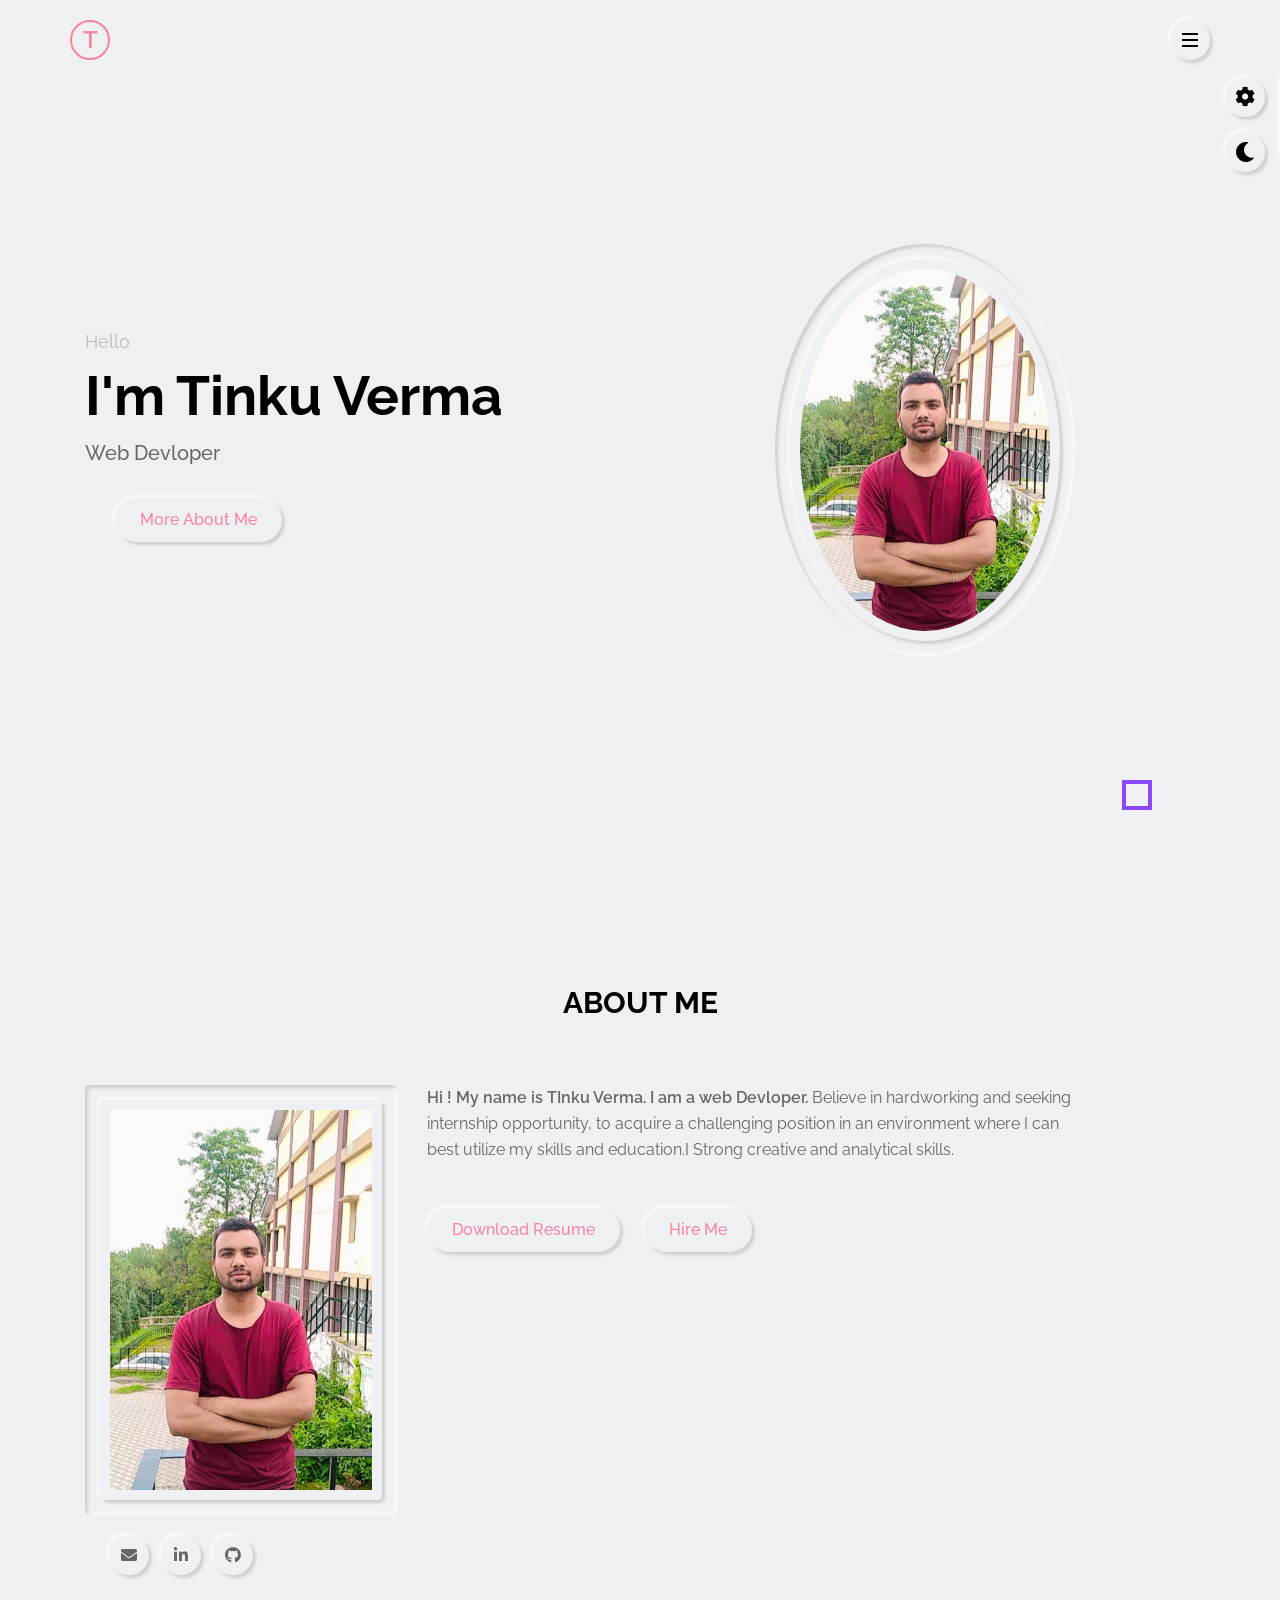
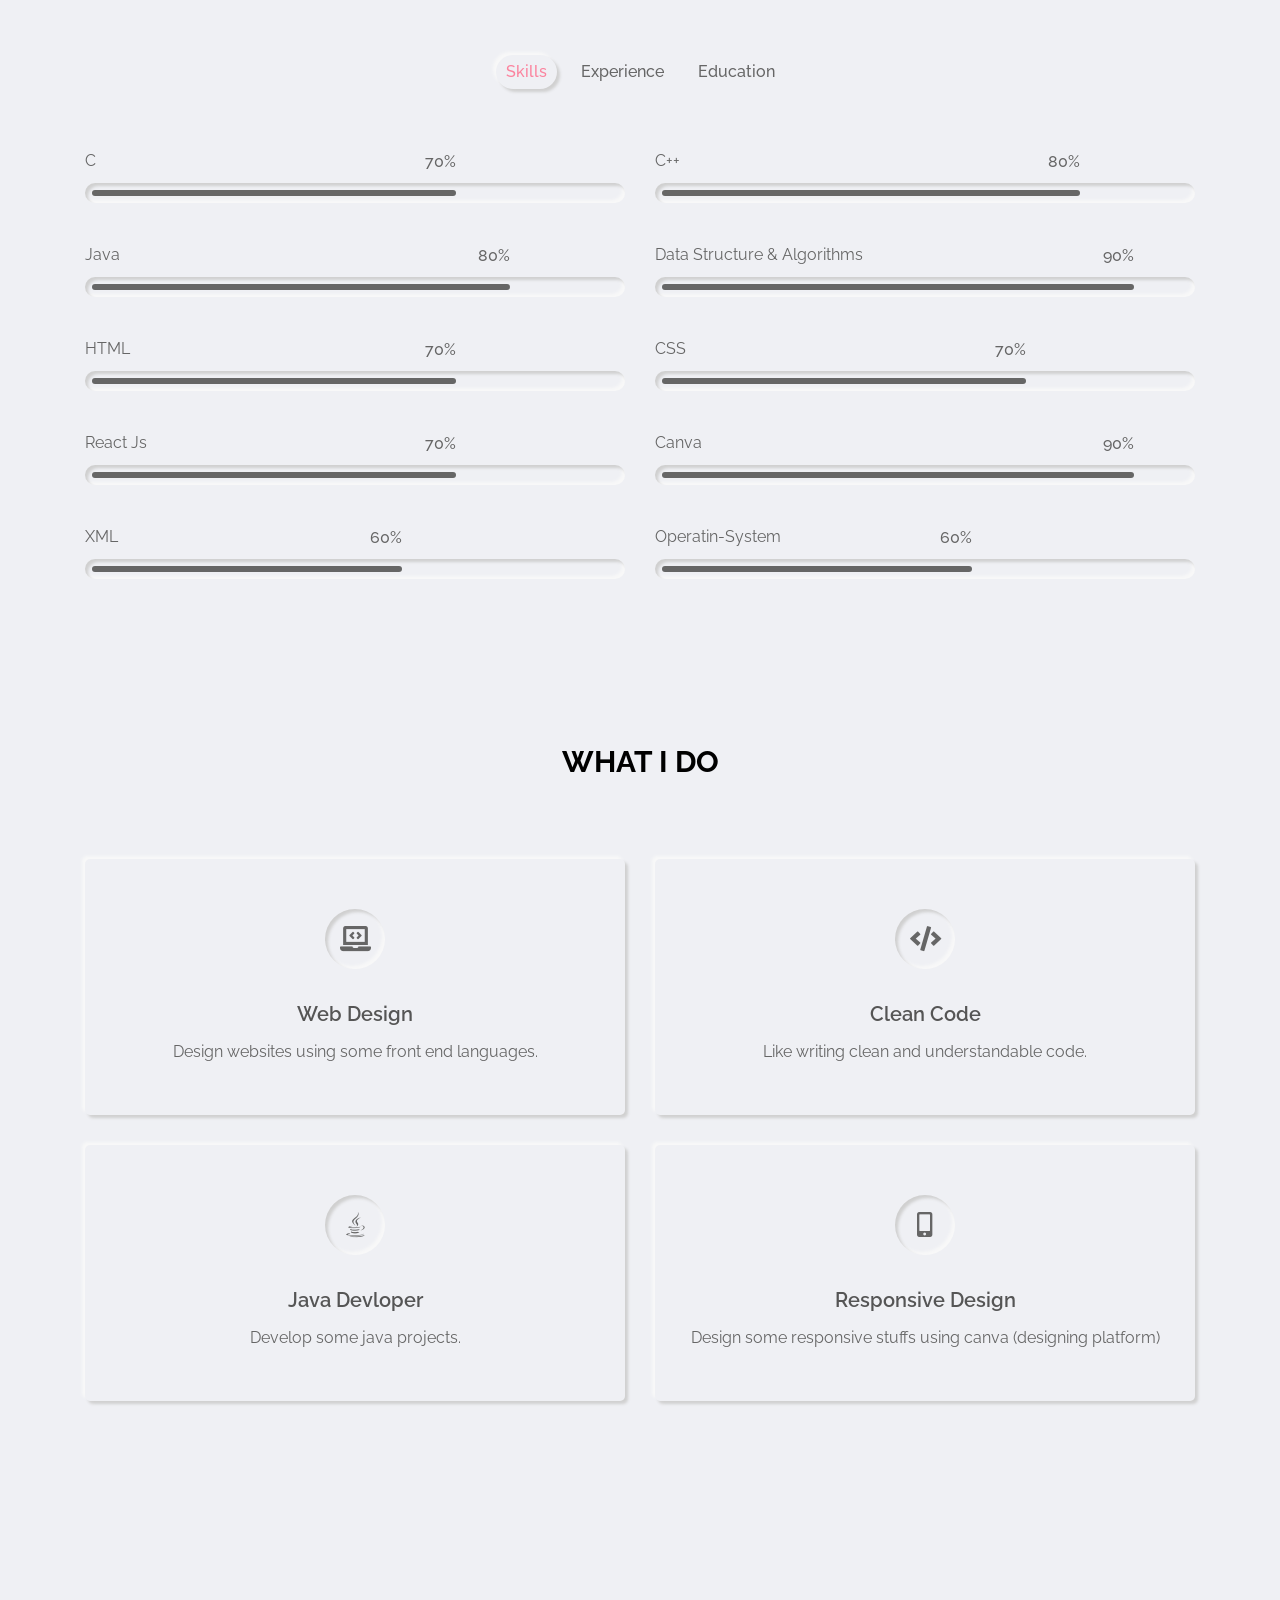
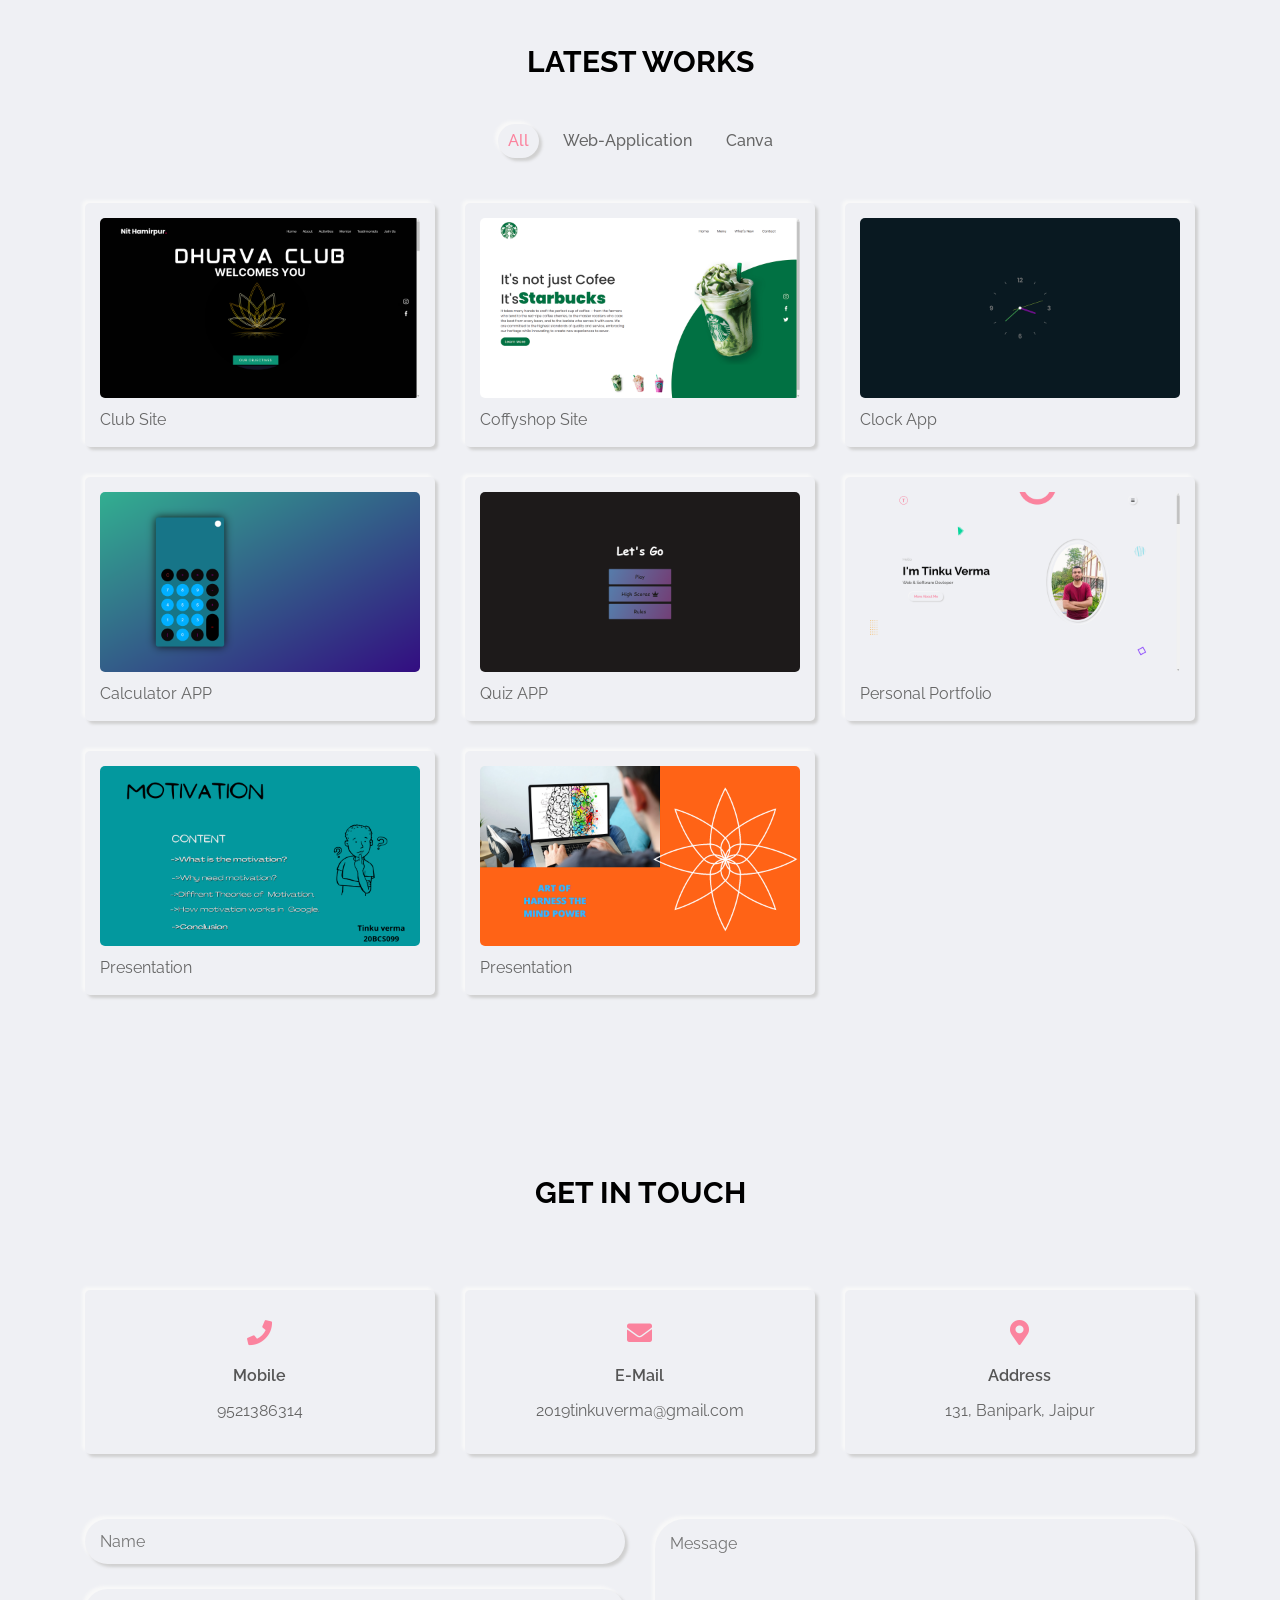
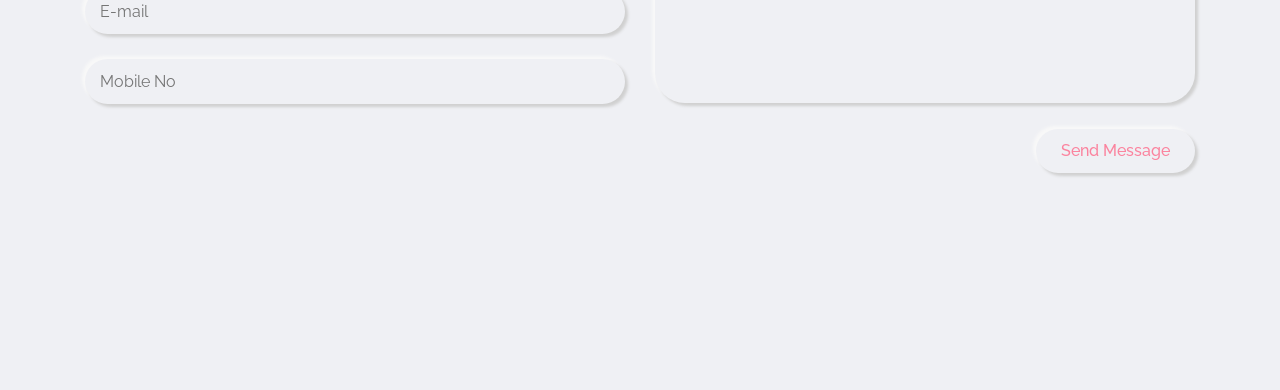
==== commit b3327b1c: "Update index.html" ====
--- a/index.html
+++ b/index.html
@@ -86,8 +86,7 @@
           </li>
           <li>
             <a href="#about" class="link-item outer-shadow hover-in-shadow"
-              >about</a
-            >
+              >about</a>
           </li>
           <li>
             <a href="#services" class="link-item outer-shadow hover-in-shadow"
@@ -122,7 +121,7 @@
           <div class="home-text">
             <p>Hello</p>
             <h2>I'm Tinku Verma</h2>
-            <h1>Web & software Devloper</h1>
+            <h1> web Devloper</h1>
             <a
               href="#about"
               class="link-item btn-1 outer-shadow hover-in-shadow"
@@ -171,7 +170,7 @@
           <div class="about-info">
             <p>
               <span
-                >Hi ! My name is TInku Verma. I am a Web & Software
+                >Hi ! My name is TInku Verma. I am a web
                 Devloper.</span
               >
               Believe in hardworking and seeking internship opportunity, to
@@ -185,7 +184,7 @@
               class="btn-1 outer-shadow hover-in-shadow"
               >Download Resume</a
             >
-            <a href="#" class="link-item btn-1 outer-shadow hover-in-shadow"
+            <a href="#contact" class="link-item btn-1 outer-shadow hover-in-shadow"
               >Hire Me</a
             >
           </div>
@@ -857,7 +856,7 @@
                 
                 <!--disable captcha-->
                   <input type="hidden" name="_captcha" value="false">
-                  <input type="hidden" name="_next" value="https://tinku06071999.github.io/index.html">
+                  <input type="hidden" name="_next" value="https://tinku06071999.github.io/tinkuverma_portfolio.com/success.html">
               <div class="row">
                 <div class="w-50">
                   <div class="input-group outer-shadow hover-in-shadow">
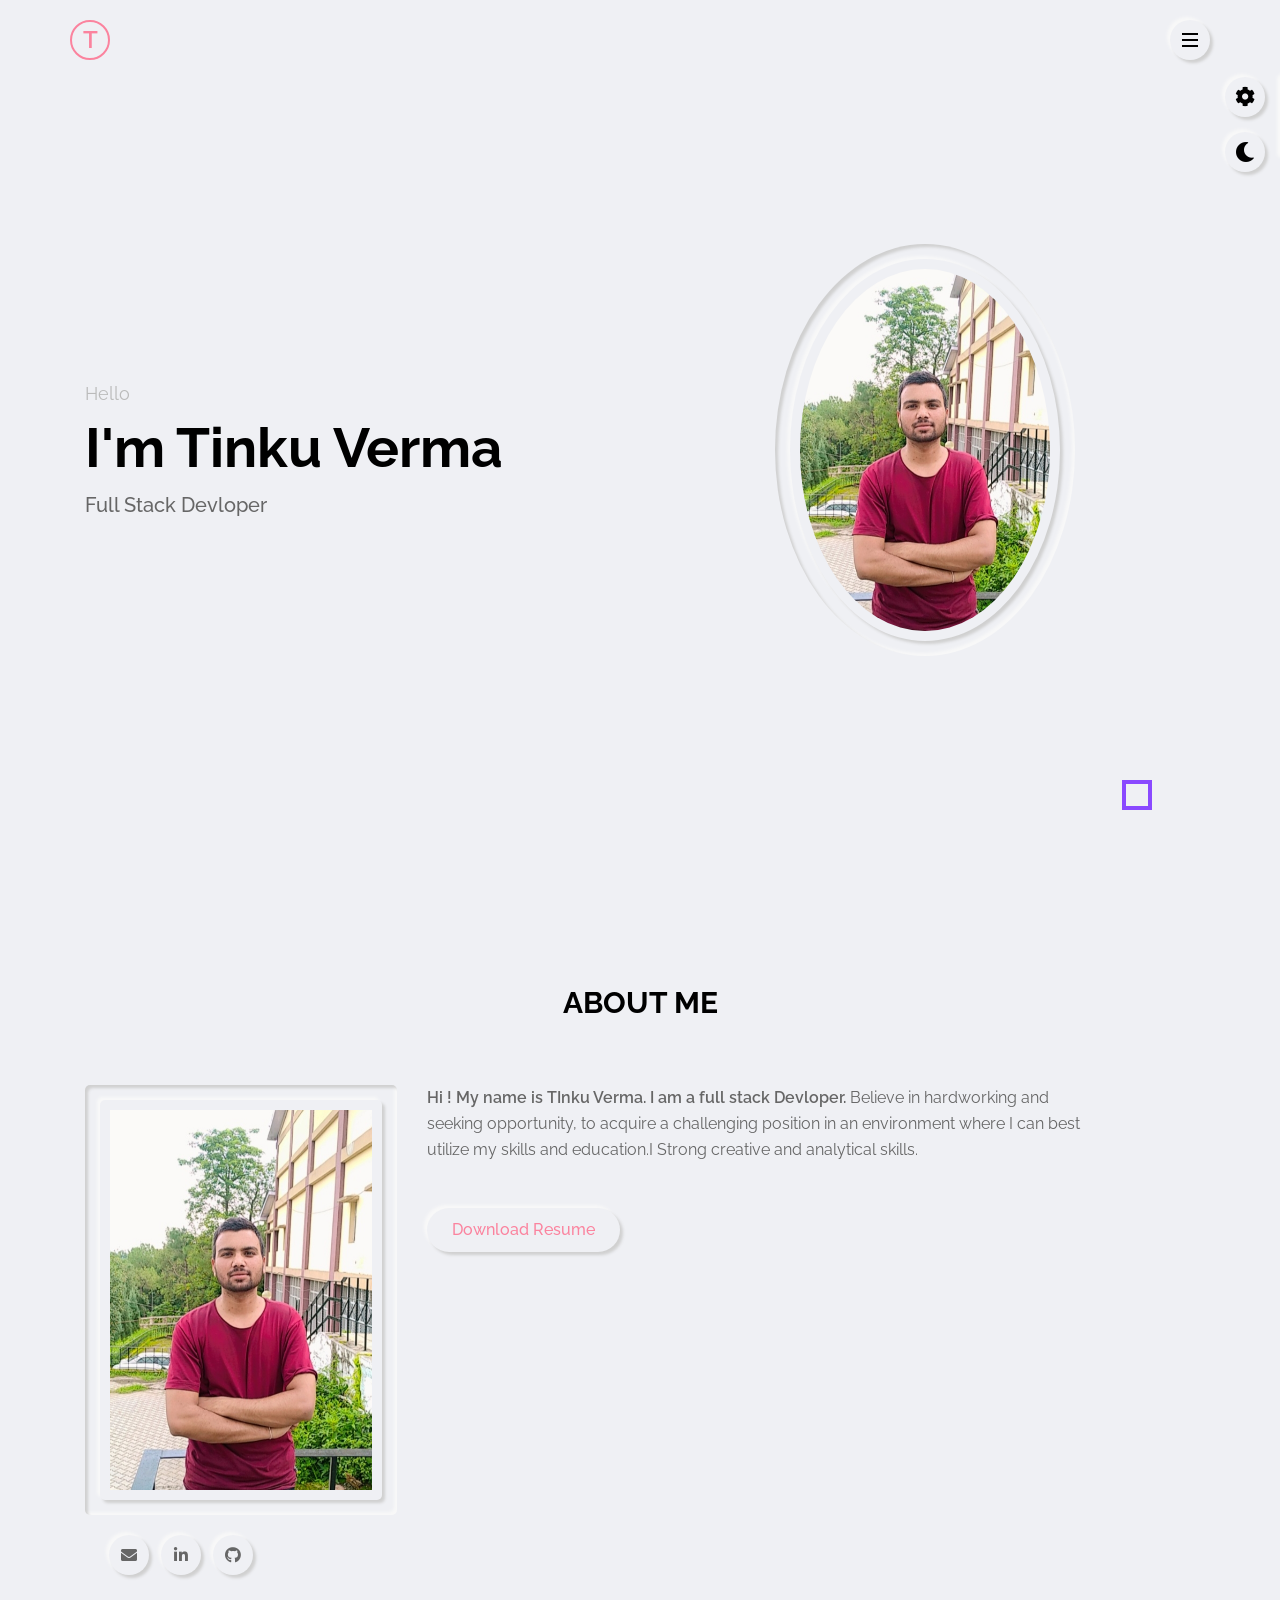
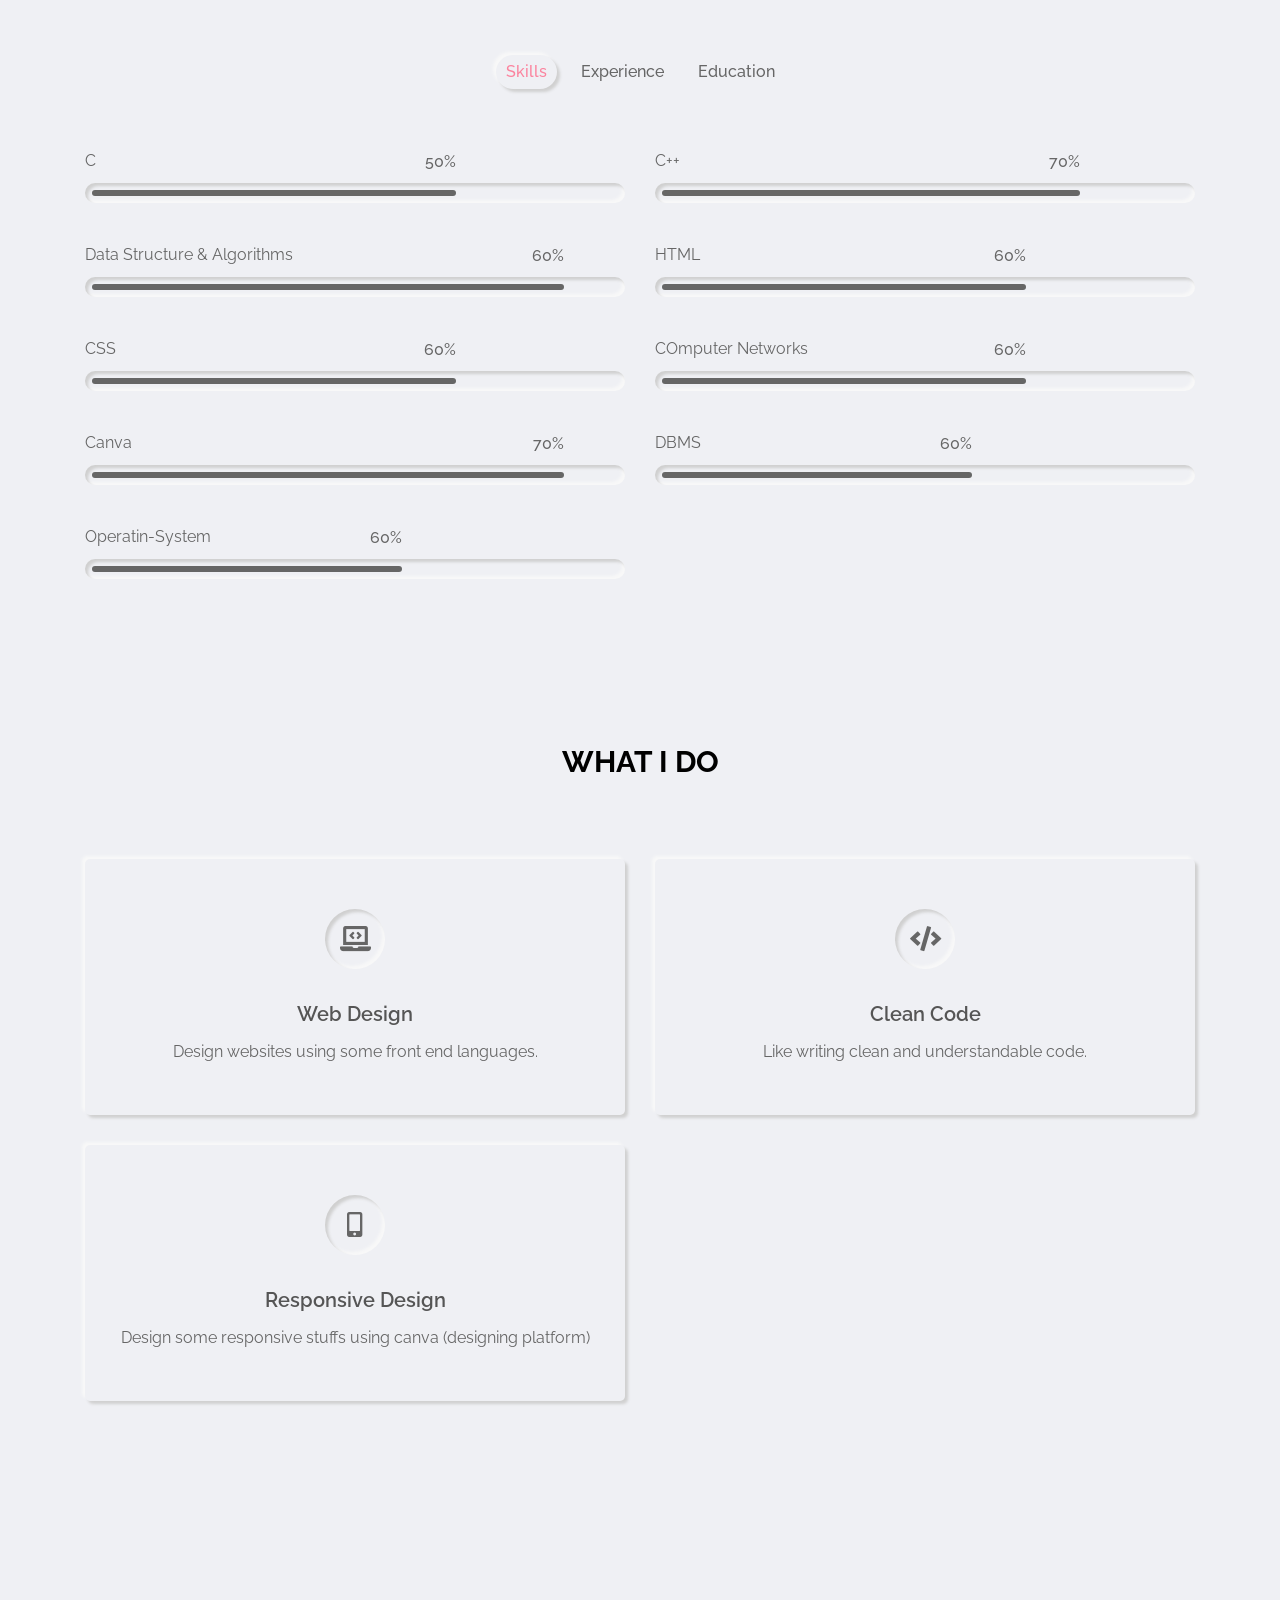
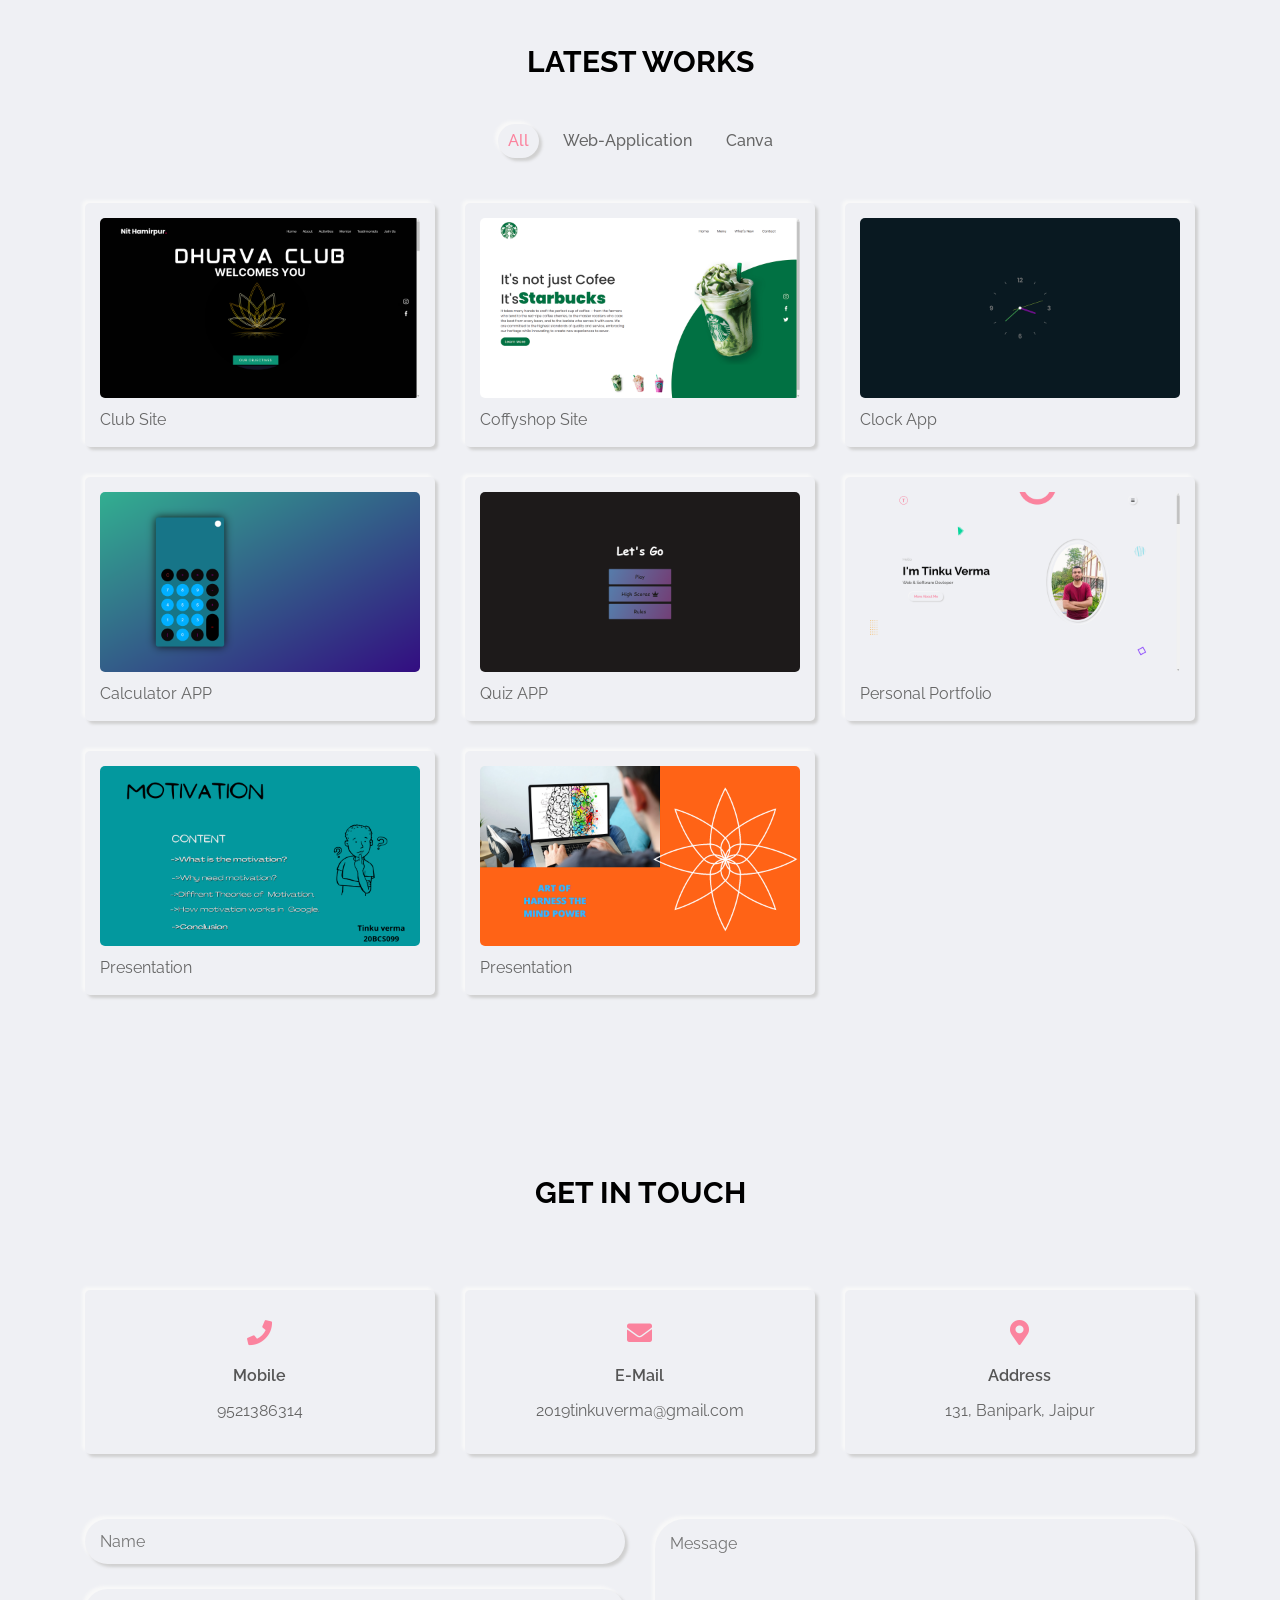
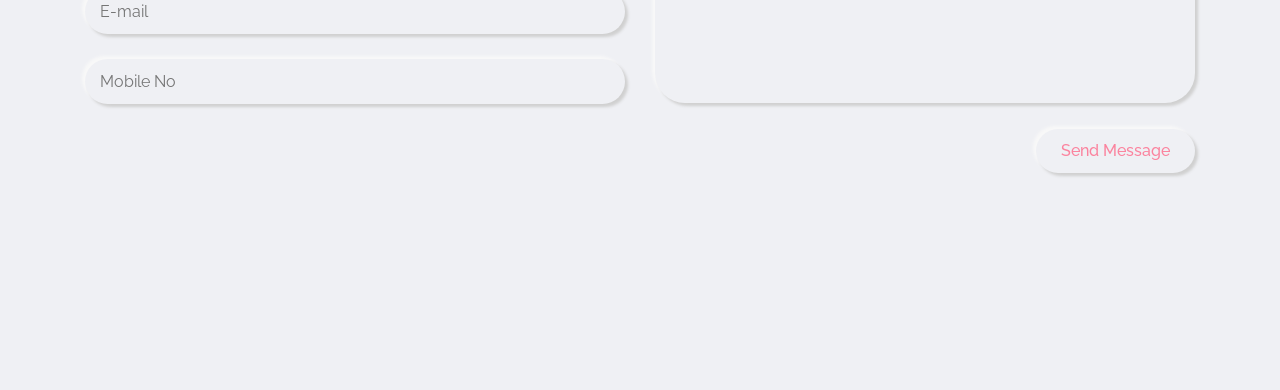
==== commit 78b9d10f: "Update index.html" ====
--- a/index.html
+++ b/index.html
@@ -15,7 +15,7 @@
     <meta http-equiv="X-UA-Compatible" content="IE=edge" />
     <meta name="viewport" content="width=device-width, initial-scale=1.0" />
     <link rel="stylesheet" type="css" href="font-awesome.css" />
-    <title>Cool portfolio</title>
+    <title>Tinku Verma </title>
     <link rel="stylesheet" type="text/css" href="dummy.css" />
     <!--original css-->
     <link rel="stylesheet" type="text/css" href="dummycolor.css" />
@@ -106,7 +106,7 @@
         </ul>
       </div>
       <!-- copyright text-->
-      <p class="copyright-text">&copy; Tinku Vermma 2022</p>
+      <p class="copyright-text">&copy; Tinku Vermma 2023</p>
       <!--end of copyright text-->
     </nav>
     <div class="fade-out-effect"></div>
@@ -121,12 +121,12 @@
           <div class="home-text">
             <p>Hello</p>
             <h2>I'm Tinku Verma</h2>
-            <h1> web Devloper</h1>
-            <a
+            <h1> Full stack Devloper</h1>
+<!--             <a
               href="#about"
               class="link-item btn-1 outer-shadow hover-in-shadow"
               >More About Me</a
-            >
+            > -->
           </div>
           <div class="home-img">
             <div class="img-box inner-shadow">
@@ -170,10 +170,10 @@
           <div class="about-info">
             <p>
               <span
-                >Hi ! My name is TInku Verma. I am a web
+                >Hi ! My name is TInku Verma. I am a full stack
                 Devloper.</span
               >
-              Believe in hardworking and seeking internship opportunity, to
+              Believe in hardworking and seeking opportunity, to
               acquire a challenging position in an environment where I can best
               utilize my skills and education.I Strong creative and analytical
               skills.
@@ -184,9 +184,9 @@
               class="btn-1 outer-shadow hover-in-shadow"
               >Download Resume</a
             >
-            <a href="#contact" class="link-item btn-1 outer-shadow hover-in-shadow"
+<!--             <a href="#contact" class="link-item btn-1 outer-shadow hover-in-shadow"
               >Hire Me</a
-            >
+            > -->
           </div>
         </div>
         <div class="row">
@@ -207,7 +207,7 @@
                 <p>C</p>
                 <div class="progress inner-shadow">
                   <div class="progress-bar" style="width: calc(70% - 14px)">
-                    <span>70%</span>
+                    <span>50%</span>
                   </div>
                 </div>
               </div>
@@ -216,26 +216,26 @@
                 <p>C++</p>
                 <div class="progress inner-shadow">
                   <div class="progress-bar" style="width: calc(80% - 14px)">
-                    <span>80%</span>
+                    <span>70%</span>
                   </div>
                 </div>
               </div>
 
               <!--skill-3-->
-              <div class="skill-item">
+<!--               <div class="skill-item">
                 <p>java</p>
                 <div class="progress inner-shadow">
                   <div class="progress-bar" style="width: calc(80% - 14px)">
                     <span>80%</span>
                   </div>
                 </div>
-              </div>
+              </div> -->
               <!--skill-4-->
               <div class="skill-item">
                 <p>Data Structure & Algorithms</p>
                 <div class="progress inner-shadow">
                   <div class="progress-bar" style="width: calc(90% - 14px)">
-                    <span>90%</span>
+                    <span>60%</span>
                   </div>
                 </div>
               </div>
@@ -244,7 +244,7 @@
                 <p>HTML</p>
                 <div class="progress inner-shadow">
                   <div class="progress-bar" style="width: calc(70% - 14px)">
-                    <span>70%</span>
+                    <span>60%</span>
                   </div>
                 </div>
               </div>
@@ -253,16 +253,16 @@
                 <p>CSS</p>
                 <div class="progress inner-shadow">
                   <div class="progress-bar" style="width: calc(70% - 14px)">
-                    <span>70%</span>
+                    <span>60%</span>
                   </div>
                 </div>
               </div>
               <!--skill-7-->
               <div class="skill-item">
-                <p>React Js</p>
+                <p>COmputer Networks</p>
                 <div class="progress inner-shadow">
                   <div class="progress-bar" style="width: calc(70% - 14px)">
-                    <span>70%</span>
+                    <span>60%</span>
                   </div>
                 </div>
               </div>
@@ -271,13 +271,13 @@
                 <p>Canva</p>
                 <div class="progress inner-shadow">
                   <div class="progress-bar" style="width: calc(90% - 14px)">
-                    <span>90%</span>
+                    <span>70%</span>
                   </div>
                 </div>
               </div>
               <!--skill-9-->
               <div class="skill-item">
-                <p>XML</p>
+                <p>DBMS</p>
                 <div class="progress inner-shadow">
                   <div class="progress-bar" style="width: calc(60% - 14px)">
                     <span>60%</span>
@@ -298,7 +298,8 @@
         </div>
 
         <!--experiene-->
-        <div class="row">
+        <!--timeline item1-->
+         <div class="row">
           <div class="experience tab-content">
             <div class="timeline">
               <div class="row">
@@ -306,7 +307,24 @@
                 <div class="timeline-item">
                   <div class="timeline-item-inner outer-shadow">
                     <i class="fas fa-briefcase icon"></i>
-                    <span>July, 2022 - present</span>
+                    <span>May, 2023 - July 2023</span>
+                    <h3>Software Developer Intern</h3>
+                    <h4>TalentServe,India</h4>
+                    <p>
+                      worked as a Software Devloper Intern. 
+                    </p>
+                  </div>
+                </div>
+        <!--timeliine item2-->
+        <div class="row">
+          <div class="experience tab-content">
+            <div class="timeline">
+              <div class="row">
+                <!--timeline item-1-->
+                <div class="timeline-item">
+                  <div class="timeline-item-inner outer-shadow">
+                    <i class="fas fa-briefcase icon"></i>
+                    <span>June, 2022 - July 2022</span>
                     <h3>Front-end Web Devloper</h3>
                     <h4>Unicompiler,India</h4>
                     <p>
@@ -358,7 +376,7 @@
                     <h3>B.tech in Computer Science</h3>
                     <h4>NIT Hamirpur</h4>
                     <p>
-                      Currently I am in 3rd year of B.tech of Computer Science
+                      Currently I am in final year of B.tech of Computer Science
                       and enginnering .
                     </p>
                   </div>
@@ -421,7 +439,7 @@
             </div>
           </div>
           <!--item-3-->
-          <div class="service-item">
+<!--           <div class="service-item">
             <div class="service-item-inner outer-shadow">
               <div class="icon inner-shadow">
                 <i class="fab fa-java"></i>
@@ -429,7 +447,7 @@
               <h3>Java Devloper</h3>
               <p>Develop some java projects.</p>
             </div>
-          </div>
+          </div> -->
           <!--item-4-->
           <div class="service-item">
             <div class="service-item-inner outer-shadow">
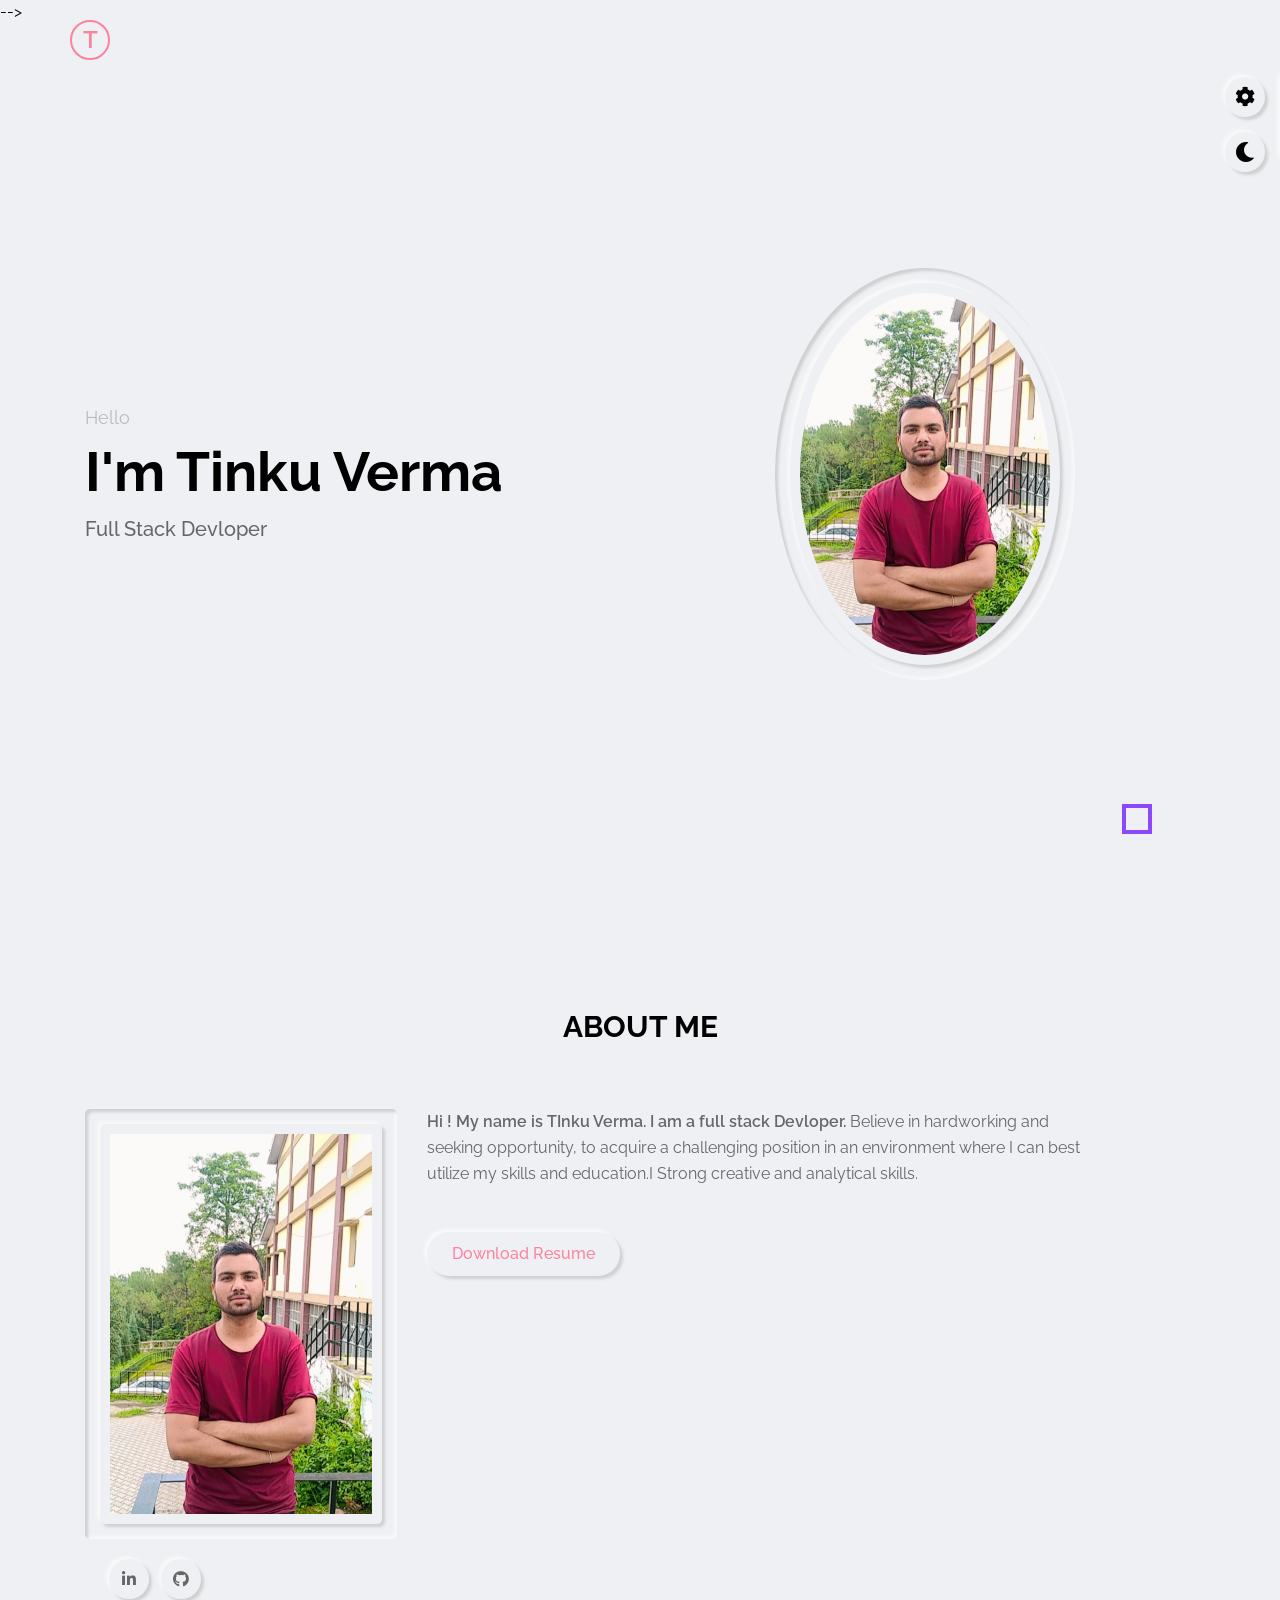
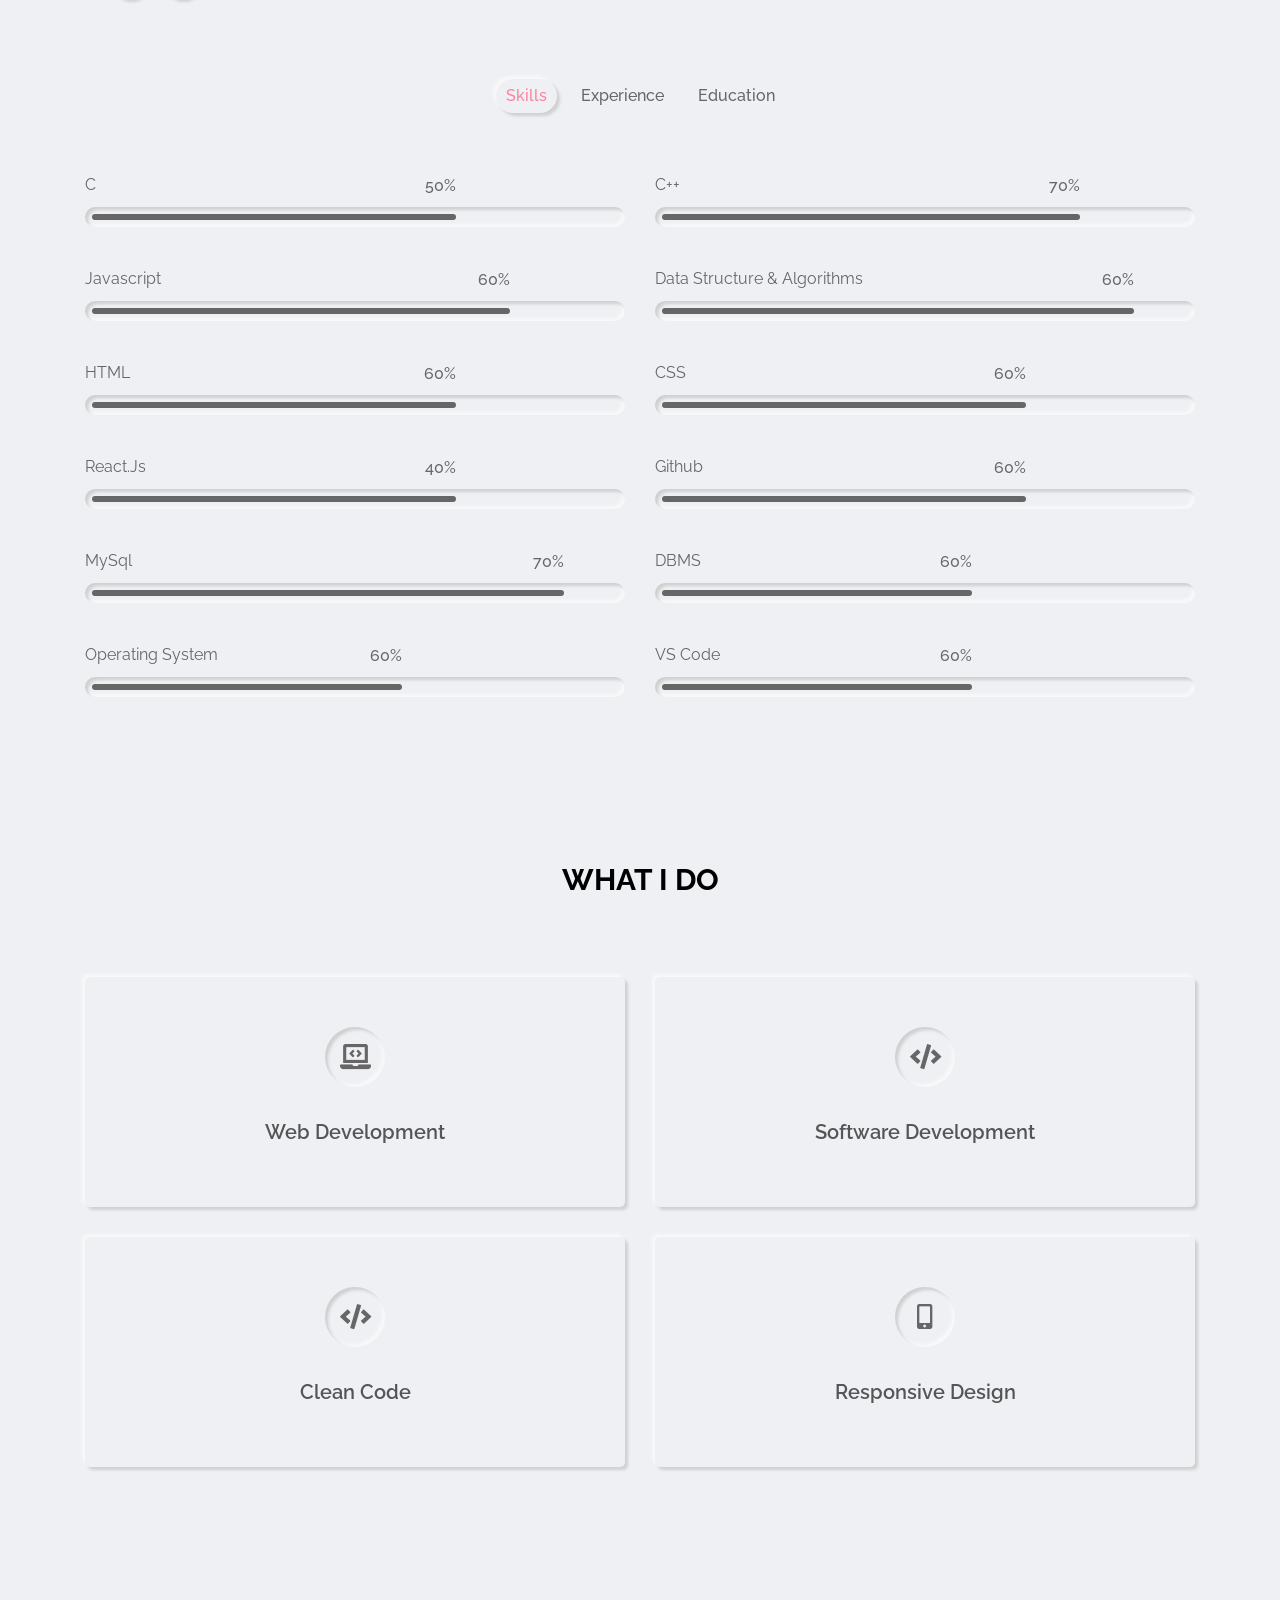
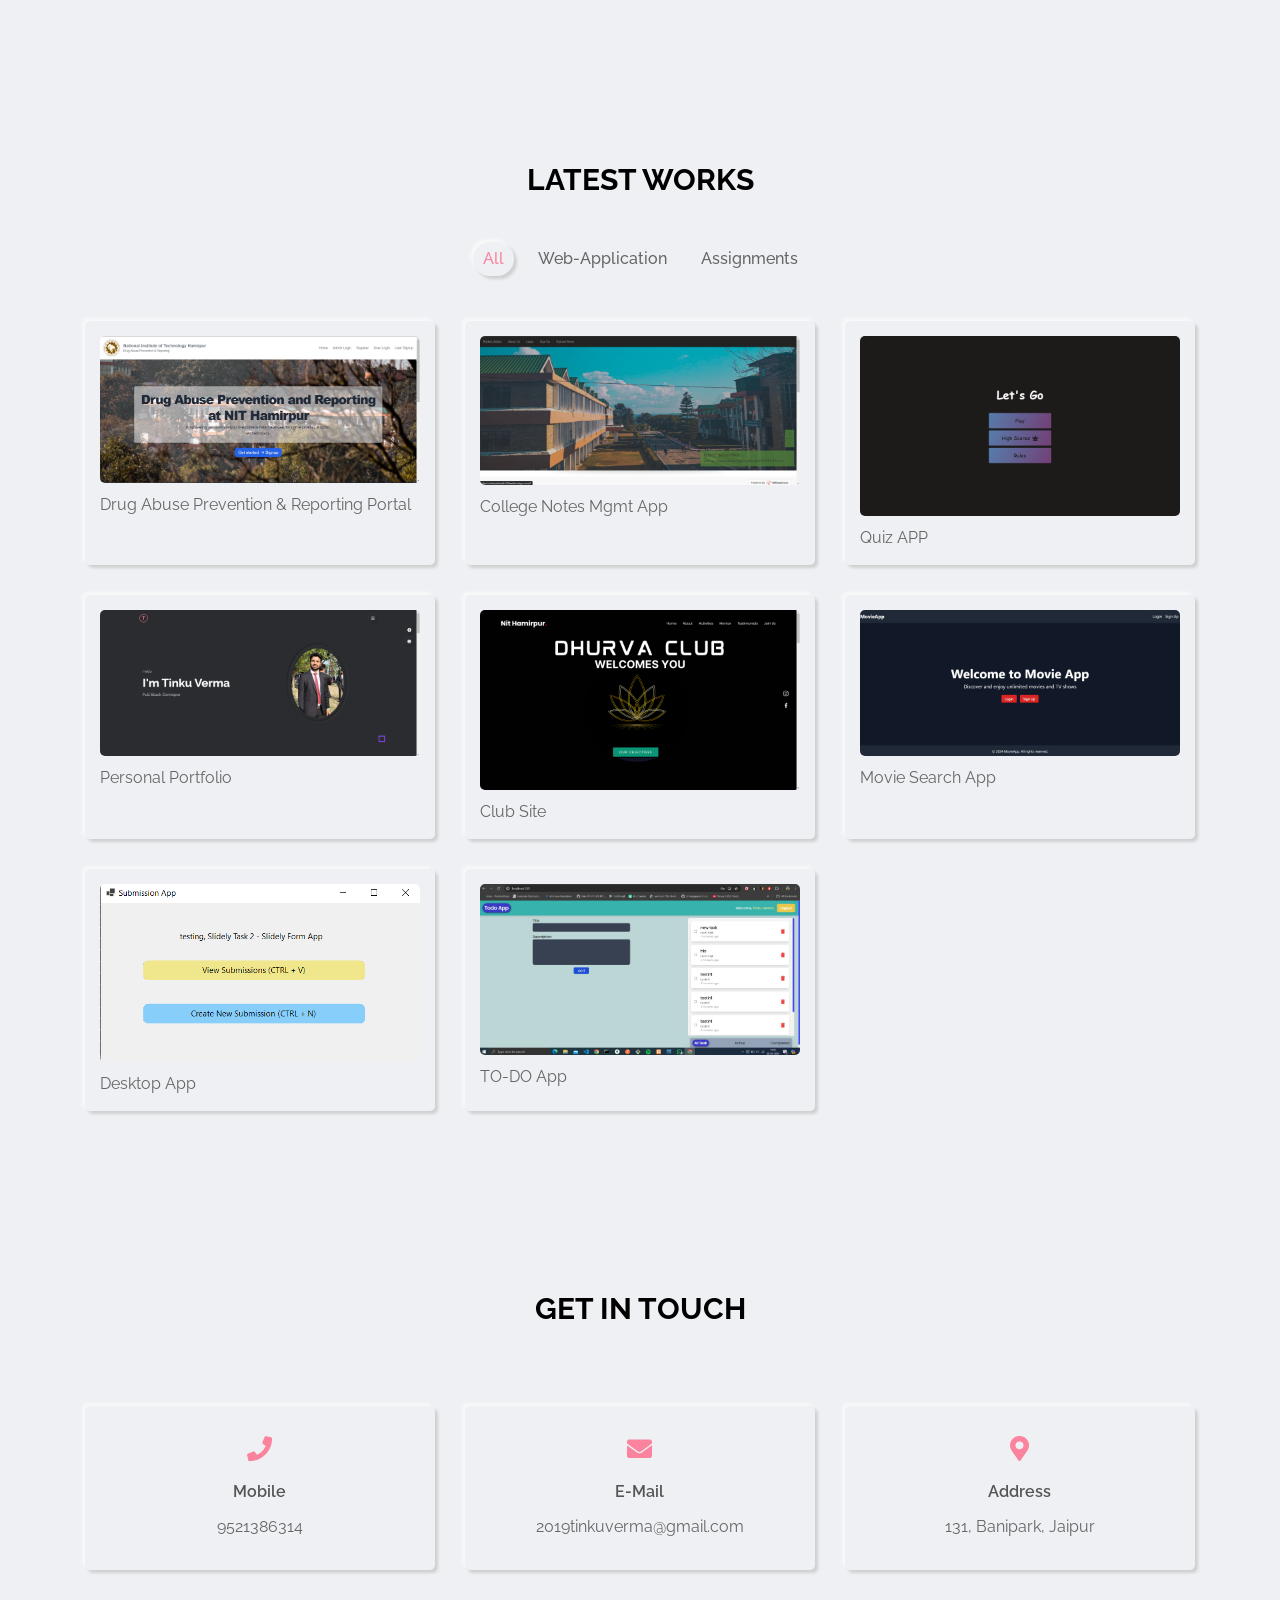
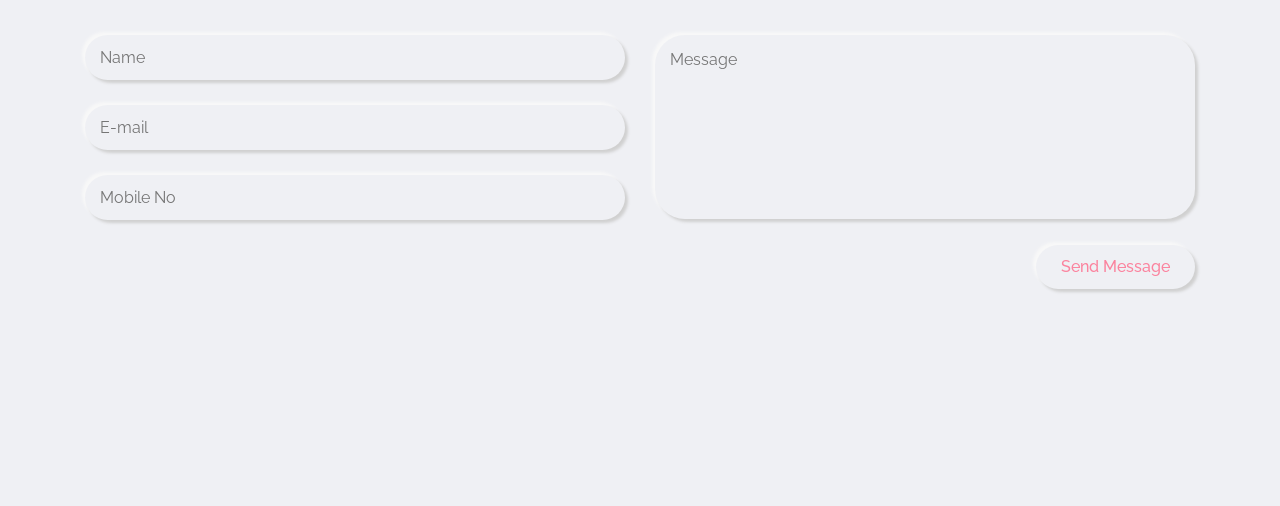
==== commit c12cd096: "new changes added" ====
--- a/index.html
+++ b/index.html
@@ -70,46 +70,12 @@
           <div class="logo">
             <a href="index.html">T</a>
           </div>
-          <div class="hamburger-btn outer-shadow hover-in-shadow">
-            <span></span>
-          </div>
+          
         </div>
       </div>
     </header>
     <!--v=navigation menu-->
-    <nav class="nav-menu">
-      <div class="close-nav-menu outer-shadow hover-in-shadow">&times;</div>
-      <div class="nav-menu-inner">
-        <ul>
-          <li>
-            <a href="#home" class="link-item inner-shadow active">home</a>
-          </li>
-          <li>
-            <a href="#about" class="link-item outer-shadow hover-in-shadow"
-              >about</a>
-          </li>
-          <li>
-            <a href="#services" class="link-item outer-shadow hover-in-shadow"
-              >service</a
-            >
-          </li>
-          <li>
-            <a href="#portfolio" class="link-item outer-shadow hover-in-shadow"
-              >portfolio</a
-            >
-          </li>
-          <li>
-            <a href="#contact" class="link-item outer-shadow hover-in-shadow"
-              >contact</a
-            >
-          </li>
-        </ul>
-      </div>
-      <!-- copyright text-->
-      <p class="copyright-text">&copy; Tinku Vermma 2023</p>
-      <!--end of copyright text-->
-    </nav>
-    <div class="fade-out-effect"></div>
+    -->
 
     <section class="home-section section active" id="home">
        <div class="effect-wrap">
@@ -152,16 +118,14 @@
             </div>
             <!--Social media Links-->
             <div class="social-links">
-              <a href="mail.google.com" class="outer-shadow hover-in-shadow"
-                ><i class="fa fa-envelope" aria-hidden="true"></i
-              ></a>
+             
               <a
                 href="https://www.linkedin.com/in/tinku-verma-313419210?lipi=urn%3Ali%3Apage%3Ad_flagship3_profile_view_base_contact_details%3BTmeqc6qJRHqg1RRUPuk86g%3D%3D"
                 class="outer-shadow hover-in-shadow"
                 ><i class="fab fa-linkedin-in"></i
               ></a>
               <a
-                href="https://github.com/settings/profile"
+                href="https://github.com/tinku06071999"
                 class="outer-shadow hover-in-shadow"
                 ><i class="fab fa-github"></i
               ></a>
@@ -180,7 +144,7 @@
             </p>
 
             <a
-              href="Tinku Verma Resume.pdf"
+              href="Tinku Verma_Resume.pdf"
               class="btn-1 outer-shadow hover-in-shadow"
               >Download Resume</a
             >
@@ -222,14 +186,14 @@
               </div>
 
               <!--skill-3-->
-<!--               <div class="skill-item">
-                <p>java</p>
+             <div class="skill-item">
+                <p>Javascript</p>
                 <div class="progress inner-shadow">
                   <div class="progress-bar" style="width: calc(80% - 14px)">
-                    <span>80%</span>
-                  </div>
-                </div>
-              </div> -->
+                    <span>60%</span>
+                  </div>
+                </div>
+              </div> 
               <!--skill-4-->
               <div class="skill-item">
                 <p>Data Structure & Algorithms</p>
@@ -259,7 +223,15 @@
               </div>
               <!--skill-7-->
               <div class="skill-item">
-                <p>COmputer Networks</p>
+                <p>React.js</p>
+                <div class="progress inner-shadow">
+                  <div class="progress-bar" style="width: calc(70% - 14px)">
+                    <span>40%</span>
+                  </div>
+                </div>
+              </div>
+              <div class="skill-item">
+                <p>Github</p>
                 <div class="progress inner-shadow">
                   <div class="progress-bar" style="width: calc(70% - 14px)">
                     <span>60%</span>
@@ -268,7 +240,7 @@
               </div>
               <!--skill-8-->
               <div class="skill-item">
-                <p>Canva</p>
+                <p>MySql</p>
                 <div class="progress inner-shadow">
                   <div class="progress-bar" style="width: calc(90% - 14px)">
                     <span>70%</span>
@@ -286,24 +258,32 @@
               </div>
               <!--skill-10-->
               <div class="skill-item">
-                <p>operatin-system</p>
+                <p>operating system</p>
                 <div class="progress inner-shadow">
                   <div class="progress-bar" style="width: calc(60% - 14px)">
                     <span>60%</span>
                   </div>
                 </div>
               </div>
+              <div class="skill-item">
+                <p>VS Code</p>
+                <div class="progress inner-shadow">
+                  <div class="progress-bar" style="width: calc(60% - 14px)">
+                    <span>60%</span>
+                  </div>
+                </div>
+              </div>
             </div>
           </div>
         </div>
 
         <!--experiene-->
         <!--timeline item1-->
-         <div class="row">
+        <div class="row">
           <div class="experience tab-content">
             <div class="timeline">
               <div class="row">
-                <!--timeline item-1-->
+                 <!--timeline item-1-->
                 <div class="timeline-item">
                   <div class="timeline-item-inner outer-shadow">
                     <i class="fas fa-briefcase icon"></i>
@@ -315,11 +295,6 @@
                     </p>
                   </div>
                 </div>
-        <!--timeliine item2-->
-        <div class="row">
-          <div class="experience tab-content">
-            <div class="timeline">
-              <div class="row">
                 <!--timeline item-1-->
                 <div class="timeline-item">
                   <div class="timeline-item-inner outer-shadow">
@@ -347,7 +322,7 @@
                   </div>
                 </div>
                 <!--timeline item-3-->
-                <div class="timeline-item">
+<!--                 <div class="timeline-item">
                   <div class="timeline-item-inner outer-shadow">
                     <i class="fas fa-briefcase icon"></i>
                     <span>Jan, 2021 - Jan, 2021</span>
@@ -357,7 +332,7 @@
                       Got the Basic Knowledge of the Artificial Intelligence.
                     </p>
                   </div>
-                </div>
+                </div> -->
               </div>
             </div>
           </div>
@@ -424,8 +399,8 @@
               <div class="icon inner-shadow">
                 <i class="fas fa-laptop-code"></i>
               </div>
-              <h3>Web Design</h3>
-              <p>Design websites using some front end languages.</p>
+              <h3>Web Development</h3>
+              <p></p>
             </div>
           </div>
           <!--item-2-->
@@ -434,8 +409,15 @@
               <div class="icon inner-shadow">
                 <i class="fas fa-code"></i>
               </div>
+              <h3>Software Development</h3>
+            </div>
+          </div>
+          <div class="service-item">
+            <div class="service-item-inner outer-shadow">
+              <div class="icon inner-shadow">
+                <i class="fas fa-code"></i>
+              </div>
               <h3>Clean Code</h3>
-              <p>Like writing clean and understandable code.</p>
             </div>
           </div>
           <!--item-3-->
@@ -455,9 +437,7 @@
                 <i class="fas fa-mobile-alt"></i>
               </div>
               <h3>Responsive Design</h3>
-              <p>
-                Design some responsive stuffs using canva (designing platform)
-              </p>
+              
             </div>
           </div>
         </div>
@@ -482,13 +462,191 @@
             <span class="filter-item" data-target="web-application"
               >web-application</span
             >
-            <span class="filter-item" data-target="canva">canva</span>
+            <span class="filter-item" data-target="Assignments">Assignments</span>
           </div>
         </div>
         <!--portfolio filter end-->
         <!--portfolio item-strt-->
         <div class="row portfolio-items">
           <!--item-1-->
+          
+          <!--port folio item end-->
+          <!--item-2-->
+          <div class="portfolio-item" data-category="web-application">
+            <div class="portfolio-item-inner outer-shadow">
+              <div class="portfolio-item-img">
+                <img
+                  src="img/portfolio/thumb/project-2.png "
+                  alt="coffyshop"
+                  data-screenshots="img/portfolio/large/project-2/1.png,
+                   img/portfolio/large/project-2/2.png,
+                   img/portfolio/large/project-2/3.png,
+                   img/portfolio/large/project-2/4.png"
+                />
+                <!--view project btn-->
+                <span class="view-project"> view-project</span>
+              </div>
+              <p class="portfolio-item-title">Drug Abuse prevention & reporting Portal</p>
+              <!--item details-->
+              <div class="portfolio-item-details">
+                <div class="row">
+                  <div class="description">
+                    <h3>Project Brief:</h3>
+                    <p>
+                      
+                      • It endeavors to create a comprehensive solution to address, manage, and prevent drug-related incidents
+                      within the institution.
+                      • Platform for Community Engagement: For students who are struggling with drug abuse to share their
+                      journey of recovery and inspire other students
+                      • Anonymous Incident Reporting: Providing a safe and anonymous space for individuals to report drug-related
+                      incidents without fear of judgment or retaliation.
+                      • Real-time Assistance: It has an integrated real-time assistance chatbot - CareBot, connecting users to
+                      support services instantly
+                    </p>
+                  </div>
+                  <div class="info">
+                    <h3>Project info</h3>
+                    <ul>
+                      <li>Date - <span>2023-2024</span></li>
+                      <li>Tech Stack - <span>React.js,Node.js,MongoDB,Express,Machine Learning</span></li>
+                      <li></li>
+                    </ul>
+                  </div>
+                </div>
+              </div>
+              <!--end of item details-->
+            </div>
+          </div>
+          <!--port folio item end-->
+          <!--item-3-->
+          <div class="portfolio-item" data-category="web-application">
+            <div class="portfolio-item-inner outer-shadow">
+              <div class="portfolio-item-img">
+                <img
+                  src="img/portfolio/thumb/project-3.png "
+                  alt="Clock"
+                  data-screenshots="img/portfolio/large/project-3/1.png,
+                    img/portfolio/large/project-3/2.png,
+                   img/portfolio/large/project-3/3.png,
+                   img/portfolio/large/project-3/4.png"
+                />
+                <!--view project btn-->
+                <span class="view-project"> view-project</span>
+              </div>
+              <p class="portfolio-item-title">College Notes Mgmt App</p>
+              <!--item details-->
+              <div class="portfolio-item-details">
+                <div class="row">
+                  <div class="description">
+                    <h3>Project Brief:</h3>
+                    <p>
+                      Implemented cloud-based note-taking system, boosting accessibility of study materials and allowing 24/7
+access from any device with internet connection
+• Centralized Approval process: designed an admin approval system for uploaded notes.
+• Enhanced Organisation: Created a categorization for uploaded notes,resulting in a reduction of time spent
+searching for specific materials
+                    </p>
+                  </div>
+                  <div class="info">
+                    <h3>Project info</h3>
+                    <ul>
+                      <li>Date - <span>2023</span></li>
+                      <li>Tech Stack - <span>HTML, CSS, Java script,PHP,SQL</span></li>
+                      <li></li>
+                    </ul>
+                  </div>
+                </div>
+              </div>
+              <!--end of item details-->
+            </div>
+          </div>
+          <!--port folio item end-->
+          <!--item-4-->
+        
+          <!--item-4-->
+          <div class="portfolio-item" data-category="web-application">
+            <div class="portfolio-item-inner outer-shadow">
+              <div class="portfolio-item-img">
+                <img
+                  src="img/portfolio/thumb/project-5.png"
+                  alt="QuizAPP"
+                  data-screenshots="img/portfolio/large/project-5/1.png,
+                  img/portfolio/large/project-5/2.png,
+                  img/portfolio/large/project-5/3.png,
+                  img/portfolio/large/project-5/4.png"
+                />
+                <!--view project btn-->
+                <span class="view-project"> view-project</span>
+              </div>
+              <p class="portfolio-item-title">Quiz APP</p>
+              <!--item details-->
+              <div class="portfolio-item-details">
+                <div class="row">
+                  <div class="description">
+                    <h3>Project Brief:</h3>
+                    <p>
+                      Built this project in my internship. I used html,css and
+                      java script to built this project.
+                    </p>
+                  </div>
+                  <div class="info">
+                    <h3>Project info</h3>
+                    <ul>
+                      <li>Date - <span>JUly-2022</span></li>
+                      <li>Clien - <span>Unicompiler</span></li>
+                      <li>Tools - <span>html, css, javascript</span></li>
+                      <li></li>
+                    </ul>
+                  </div>
+                </div>
+              </div>
+              <!--end of item details-->
+            </div>
+          </div>
+          <!--port folio item end-->
+          <!--port folio item end-->
+          <!--item-6-->
+          <div class="portfolio-item" data-category="web-application">
+            <div class="portfolio-item-inner outer-shadow">
+              <div class="portfolio-item-img">
+                <img
+                  src="img/portfolio/thumb/project-6.png"
+                  alt="QuizAPP"
+                  data-screenshots="img/portfolio/large/project-6/1.png,
+                  img/portfolio/large/project-6/2.png,
+                  img/portfolio/large/project-6/3.png,
+                  img/portfolio/large/project-6/4.png,
+                  img/portfolio/large/project-6/5.png,
+                  img/portfolio/large/project-6/6.png"
+                />
+                <!--view project btn-->
+                <span class="view-project"> view-project</span>
+              </div>
+              <p class="portfolio-item-title">Personal portfolio</p>
+              <!--item details-->
+              <div class="portfolio-item-details">
+                <div class="row">
+                  <div class="description">
+                    <h3>Project Brief:</h3>
+                    <p>
+                      Built this project in my internship. I used html,css and
+                      java script to built this project.
+                    </p>
+                  </div>
+                  <div class="info">
+                    <h3>Project info</h3>
+                    <ul>
+                      <li>Date - <span>July-2022</span></li>
+                      <li>Clien - <span>Unicompiler</span></li>
+                      <li>Tools - <span>html, css, javascript</span></li>
+                      <li></li>
+                    </ul>
+                  </div>
+                </div>
+              </div>
+              <!--end of item details-->
+            </div>
+          </div>
           <div class="portfolio-item" data-category="web-application">
             <div class="portfolio-item-inner outer-shadow">
               <div class="portfolio-item-img">
@@ -522,8 +680,7 @@
                     <h3>Project info</h3>
                     <ul>
                       <li>Date - <span>2022</span></li>
-                      <li>Clien - <span>Dhurva Club NITH</span></li>
-                      <li>Tools - <span>html, css, javascript</span></li>
+                      <li>Tech Stack - <span>html, css, javascript</span></li>
                     </ul>
                   </div>
                 </div>
@@ -532,217 +689,10 @@
             </div>
           </div>
 
-          <!--port folio item end-->
-          <!--item-2-->
-          <div class="portfolio-item" data-category="web-application">
-            <div class="portfolio-item-inner outer-shadow">
-              <div class="portfolio-item-img">
-                <img
-                  src="img/portfolio/thumb/project-2.png "
-                  alt="coffyshop"
-                  data-screenshots="img/portfolio/large/project-2/1.png,
-                   img/portfolio/large/project-2/2.png,
-                   img/portfolio/large/project-2/3.png"
-                />
-                <!--view project btn-->
-                <span class="view-project"> view-project</span>
-              </div>
-              <p class="portfolio-item-title">coffyshop Site</p>
-              <!--item details-->
-              <div class="portfolio-item-details">
-                <div class="row">
-                  <div class="description">
-                    <h3>Project Brief:</h3>
-                    <p>
-                      Built this project to learn more about the web designing
-                      in the industries. I used some visual effects in it. I
-                      used html,css and java script as front end.
-                    </p>
-                  </div>
-                  <div class="info">
-                    <h3>Project info</h3>
-                    <ul>
-                      <li>Date - <span>2022</span></li>
-                      <li>Client - <span>coffyshop</span></li>
-                      <li>Tools - <span>html, css, javascript</span></li>
-                      <li></li>
-                    </ul>
-                  </div>
-                </div>
-              </div>
-              <!--end of item details-->
-            </div>
-          </div>
-          <!--port folio item end-->
-          <!--item-3-->
-          <div class="portfolio-item" data-category="web-application">
-            <div class="portfolio-item-inner outer-shadow">
-              <div class="portfolio-item-img">
-                <img
-                  src="img/portfolio/thumb/project-3.png "
-                  alt="Clock"
-                  data-screenshots="img/portfolio/large/project-3/1.png,
-                    img/portfolio/large/project-3/2.png,
-                   img/portfolio/large/project-3/3.png"
-                />
-                <!--view project btn-->
-                <span class="view-project"> view-project</span>
-              </div>
-              <p class="portfolio-item-title">clock App</p>
-              <!--item details-->
-              <div class="portfolio-item-details">
-                <div class="row">
-                  <div class="description">
-                    <h3>Project Brief:</h3>
-                    <p>
-                      Built this project for own use. I used html,css and java
-                      script to built this project.
-                    </p>
-                  </div>
-                  <div class="info">
-                    <h3>Project info</h3>
-                    <ul>
-                      <li>Date - <span>March-2022</span></li>
-                      <li>Clien - <span>For self</span></li>
-                      <li>Tools - <span>html, css, javascript</span></li>
-                      <li></li>
-                    </ul>
-                  </div>
-                </div>
-              </div>
-              <!--end of item details-->
-            </div>
-          </div>
-          <!--port folio item end-->
-          <!--item-4-->
-          <div class="portfolio-item" data-category="web-application">
-            <div class="portfolio-item-inner outer-shadow">
-              <div class="portfolio-item-img">
-                <img
-                  src="img/portfolio/thumb/project-4.png"
-                  alt="Clock"
-                  data-screenshots="img/portfolio/large/project-4/1.png"
-                />
-                <!--view project btn-->
-                <span class="view-project"> view-project</span>
-              </div>
-              <p class="portfolio-item-title">Calculator APP</p>
-              <!--item details-->
-              <div class="portfolio-item-details">
-                <div class="row">
-                  <div class="description">
-                    <h3>Project Brief:</h3>
-                    <p>
-                      Built this project in internship. I used html,css and java
-                      script to built this project.
-                    </p>
-                  </div>
-                  <div class="info">
-                    <h3>Project info</h3>
-                    <ul>
-                      <li>Date - <span>July-2022</span></li>
-                      <li>Clien - <span>Unicompiler</span></li>
-                      <li>Tools - <span>html, css, javascript</span></li>
-                      <li></li>
-                    </ul>
-                  </div>
-                </div>
-              </div>
-              <!--end of item details-->
-            </div>
-          </div>
-          <!--item-4-->
-          <div class="portfolio-item" data-category="web-application">
-            <div class="portfolio-item-inner outer-shadow">
-              <div class="portfolio-item-img">
-                <img
-                  src="img/portfolio/thumb/project-5.png"
-                  alt="QuizAPP"
-                  data-screenshots="img/portfolio/large/project-5/1.png,
-                  img/portfolio/large/project-5/2.png,
-                  img/portfolio/large/project-5/3.png,
-                  img/portfolio/large/project-5/4.png"
-                />
-                <!--view project btn-->
-                <span class="view-project"> view-project</span>
-              </div>
-              <p class="portfolio-item-title">Quiz APP</p>
-              <!--item details-->
-              <div class="portfolio-item-details">
-                <div class="row">
-                  <div class="description">
-                    <h3>Project Brief:</h3>
-                    <p>
-                      Built this project in my internship. I used html,css and
-                      java script to built this project.
-                    </p>
-                  </div>
-                  <div class="info">
-                    <h3>Project info</h3>
-                    <ul>
-                      <li>Date - <span>JUly-2022</span></li>
-                      <li>Clien - <span>Unicompiler</span></li>
-                      <li>Tools - <span>html, css, javascript</span></li>
-                      <li></li>
-                    </ul>
-                  </div>
-                </div>
-              </div>
-              <!--end of item details-->
-            </div>
-          </div>
-          <!--port folio item end-->
-          <!--port folio item end-->
-          <!--item-6-->
-          <div class="portfolio-item" data-category="web-application">
-            <div class="portfolio-item-inner outer-shadow">
-              <div class="portfolio-item-img">
-                <img
-                  src="img/portfolio/thumb/project-6.png"
-                  alt="QuizAPP"
-                  data-screenshots="img/portfolio/large/project-6/1.png,
-                  img/portfolio/large/project-6/2.png,
-                  img/portfolio/large/project-6/3.png,
-                  img/portfolio/large/project-6/4.png,
-                  img/portfolio/large/project-6/5.png,
-                  img/portfolio/large/project-6/6.png,
-                  img/portfolio/large/project-6/7.png,
-                  img/portfolio/large/project-6/8.png,
-                  img/portfolio/large/project-6/9.png,
-                  img/portfolio/large/project-6/10.png"
-                />
-                <!--view project btn-->
-                <span class="view-project"> view-project</span>
-              </div>
-              <p class="portfolio-item-title">Personal portfolio</p>
-              <!--item details-->
-              <div class="portfolio-item-details">
-                <div class="row">
-                  <div class="description">
-                    <h3>Project Brief:</h3>
-                    <p>
-                      Built this project in my internship. I used html,css and
-                      java script to built this project.
-                    </p>
-                  </div>
-                  <div class="info">
-                    <h3>Project info</h3>
-                    <ul>
-                      <li>Date - <span>July-2022</span></li>
-                      <li>Clien - <span>Unicompiler</span></li>
-                      <li>Tools - <span>html, css, javascript</span></li>
-                      <li></li>
-                    </ul>
-                  </div>
-                </div>
-              </div>
-              <!--end of item details-->
-            </div>
-          </div>
           <!--port folio item end-->
           <!--port folio item end-->
           <!--item-5-->
-          <div class="portfolio-item" data-category="canva">
+          <div class="portfolio-item" data-category="Assignments">
             <div class="portfolio-item-inner outer-shadow">
               <div class="portfolio-item-img">
                 <img
@@ -760,23 +710,29 @@
                 <!--view project btn-->
                 <span class="view-project"> view-project</span>
               </div>
-              <p class="portfolio-item-title">presentation</p>
+              <p class="portfolio-item-title">Movie Search App</p>
               <!--item details-->
               <div class="portfolio-item-details">
                 <div class="row">
                   <div class="description">
                     <h3>Project Brief:</h3>
                     <p>
-                      I have a good knowledge of Canva also. Prepared this ppt
-                      for my class project.
+                      1. The application has user authentication ( Sign In/ Sign Up )
+                      2. After logging in users will be navigated to the home screen where they should see a search
+                      option where they can search movies and see details of those movies.
+                      3. They can create a list of movies by adding the movies to lists. ( Similar to youtube playlists ).
+                      On the home page, different movie lists created by that user will be displayed.
+                      4. These lists can be either public ( anyone with a link to the list can see this ) or private ( only
+                      the person who created can see this list )
+                      5.Used OMDB API for the movie search option.
                     </p>
                   </div>
                   <div class="info">
                     <h3>Project info</h3>
                     <ul>
-                      <li>Date - <span>2022</span></li>
-                      <li>Clien - <span>For self</span></li>
-                      <li>Tools - <span>html, css, javascript</span></li>
+                      <li>Date - <span>2024</span></li>
+                      <li>Client - <span>Fasal</span></li>
+                      <li>Tech Stack - <span>MERN, Netlify</span></li>
                       <li></li>
                     </ul>
                   </div>
@@ -787,8 +743,54 @@
           </div>
           <!--port folio item end-->
 
+          <!--port folio item end-->
+          <!--port folio item end-->
+          <!--item-5-->
+          <div class="portfolio-item" data-category="Assignments">
+            <div class="portfolio-item-inner outer-shadow">
+              <div class="portfolio-item-img">
+                <img
+                  src="img/portfolio/thumb/project-9.png"
+                  alt="Clock"
+                  data-screenshots="img/portfolio/large/project-9/1.png,
+                  img/portfolio/large/project-9/2.png,
+                   img/portfolio/large/project-9/3.png"
+                />
+                <!--view project btn-->
+                <span class="view-project"> view-project</span>
+              </div>
+              <p class="portfolio-item-title">Desktop App</p>
+              <!--item details-->
+              <div class="portfolio-item-details">
+                <div class="row">
+                  <div class="description">
+                    <h3>Project Brief:</h3>
+                    <p>
+                      Windows a Form with two buttons - "View Submissions" and "Create New Submission".
+When View Submissions is clicked, a new form is opened to View Submissions. The View Submissions Form has two buttons - "Previous" and "Next". By default, the first submitted form entry should be shown. The Next and Previous buttons should let the user go through all form entries one by one.
+When Create New Submission is clicked, another form is opened to Create Submission. 
+It has editable fields for Name, Email, Phone Number, a GitHub repo link. 
+This form also has a button that resumes and pauses a stopwatch. 
+Note that the stopwatch should NOT reset from 0 every time it is paused. 
+It has a Submit button to submit the details to the backend.
+                    </p>
+                  </div>
+                  <div class="info">
+                    <h3>Project info</h3>
+                    <ul>
+                      <li>Date - <span>2024</span></li>
+                      <li>Client - <span>Slidely AI</span></li>
+                      <li>Tech Stack - <span>Visual Basic, .NET Framwork, express, TypeScript </span></li>
+                      <li></li>
+                    </ul>
+                  </div>
+                </div>
+              </div>
+              <!--end of item details-->
+            </div>
+          </div>
           <!--item-6-->
-          <div class="portfolio-item" data-category="canva">
+          <div class="portfolio-item" data-category="">
             <div class="portfolio-item-inner outer-shadow">
               <div class="portfolio-item-img">
                 <img
@@ -802,24 +804,29 @@
                 <!--view project btn-->
                 <span class="view-project"> view-project</span>
               </div>
-              <p class="portfolio-item-title">presentation</p>
+              <p class="portfolio-item-title">TO-DO App</p>
               <!--item details-->
               <div class="portfolio-item-details">
                 <div class="row">
                   <div class="description">
                     <h3>Project Brief:</h3>
                     <p>
-                      In the Dhurva club we usually organise some seminars about
-                      mind peace, about lifestyel etc. So i prepared this ppt
-                      for one of that seminar named Mind Peace.
+                     This is web app with ReactJS and NodeJS
+
+2. THis apps contains login/signup features implemented with a database in NodeJS.
+
+3. It contains a simple to-do list with CREATE, DELETE and UPDATE features in React and data should also be saved in the database.
+
+4. Only logged-in users Can able to create a to-do list. 
+
                     </p>
                   </div>
                   <div class="info">
                     <h3>Project info</h3>
                     <ul>
-                      <li>Date - <span>2021</span></li>
-                      <li>Clien - <span>Dhurva club</span></li>
-                      <li>Tools - <span>html, css, javascript</span></li>
+                      <li>Date - <span>2024</span></li>
+                      <li>Clien - <span>Rise11 Technologies</span></li>
+                      <li>Tech Stack - <span>MERN</span></li>
                       <li></li>
                     </ul>
                   </div>
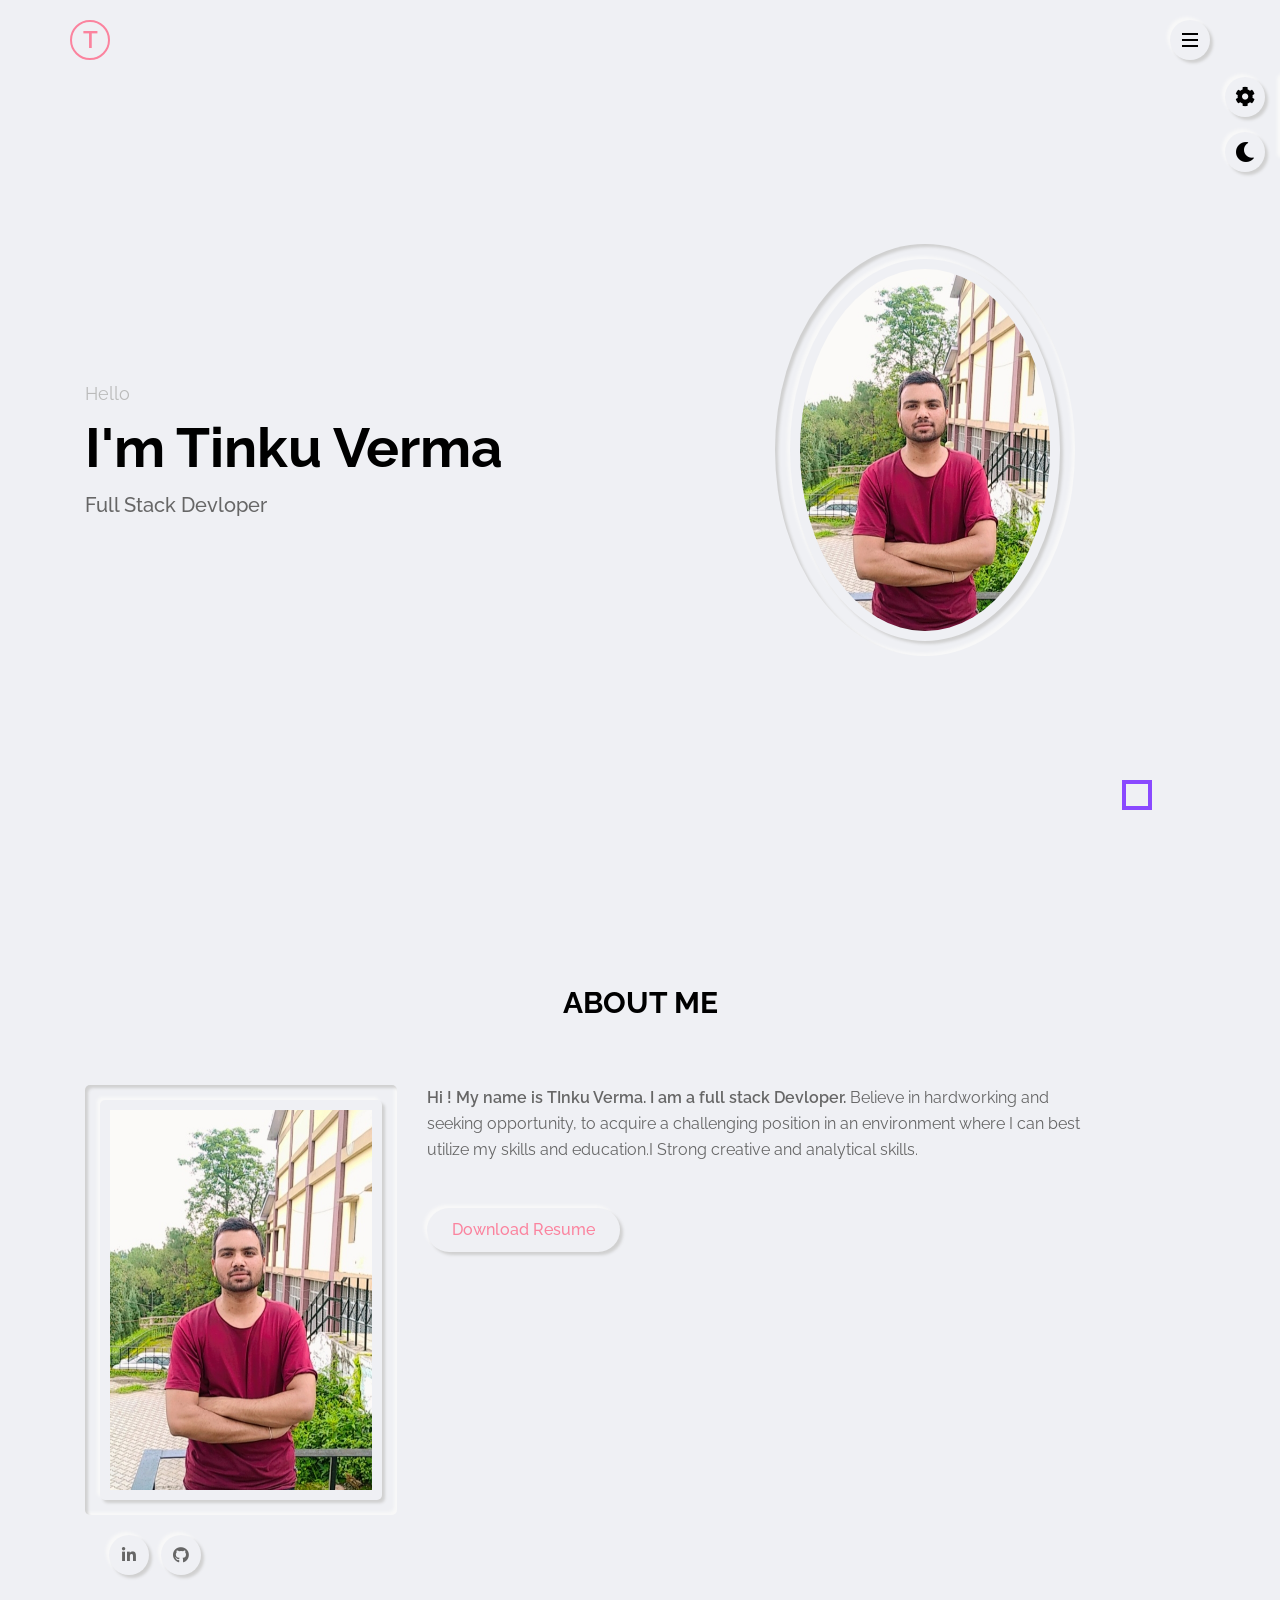
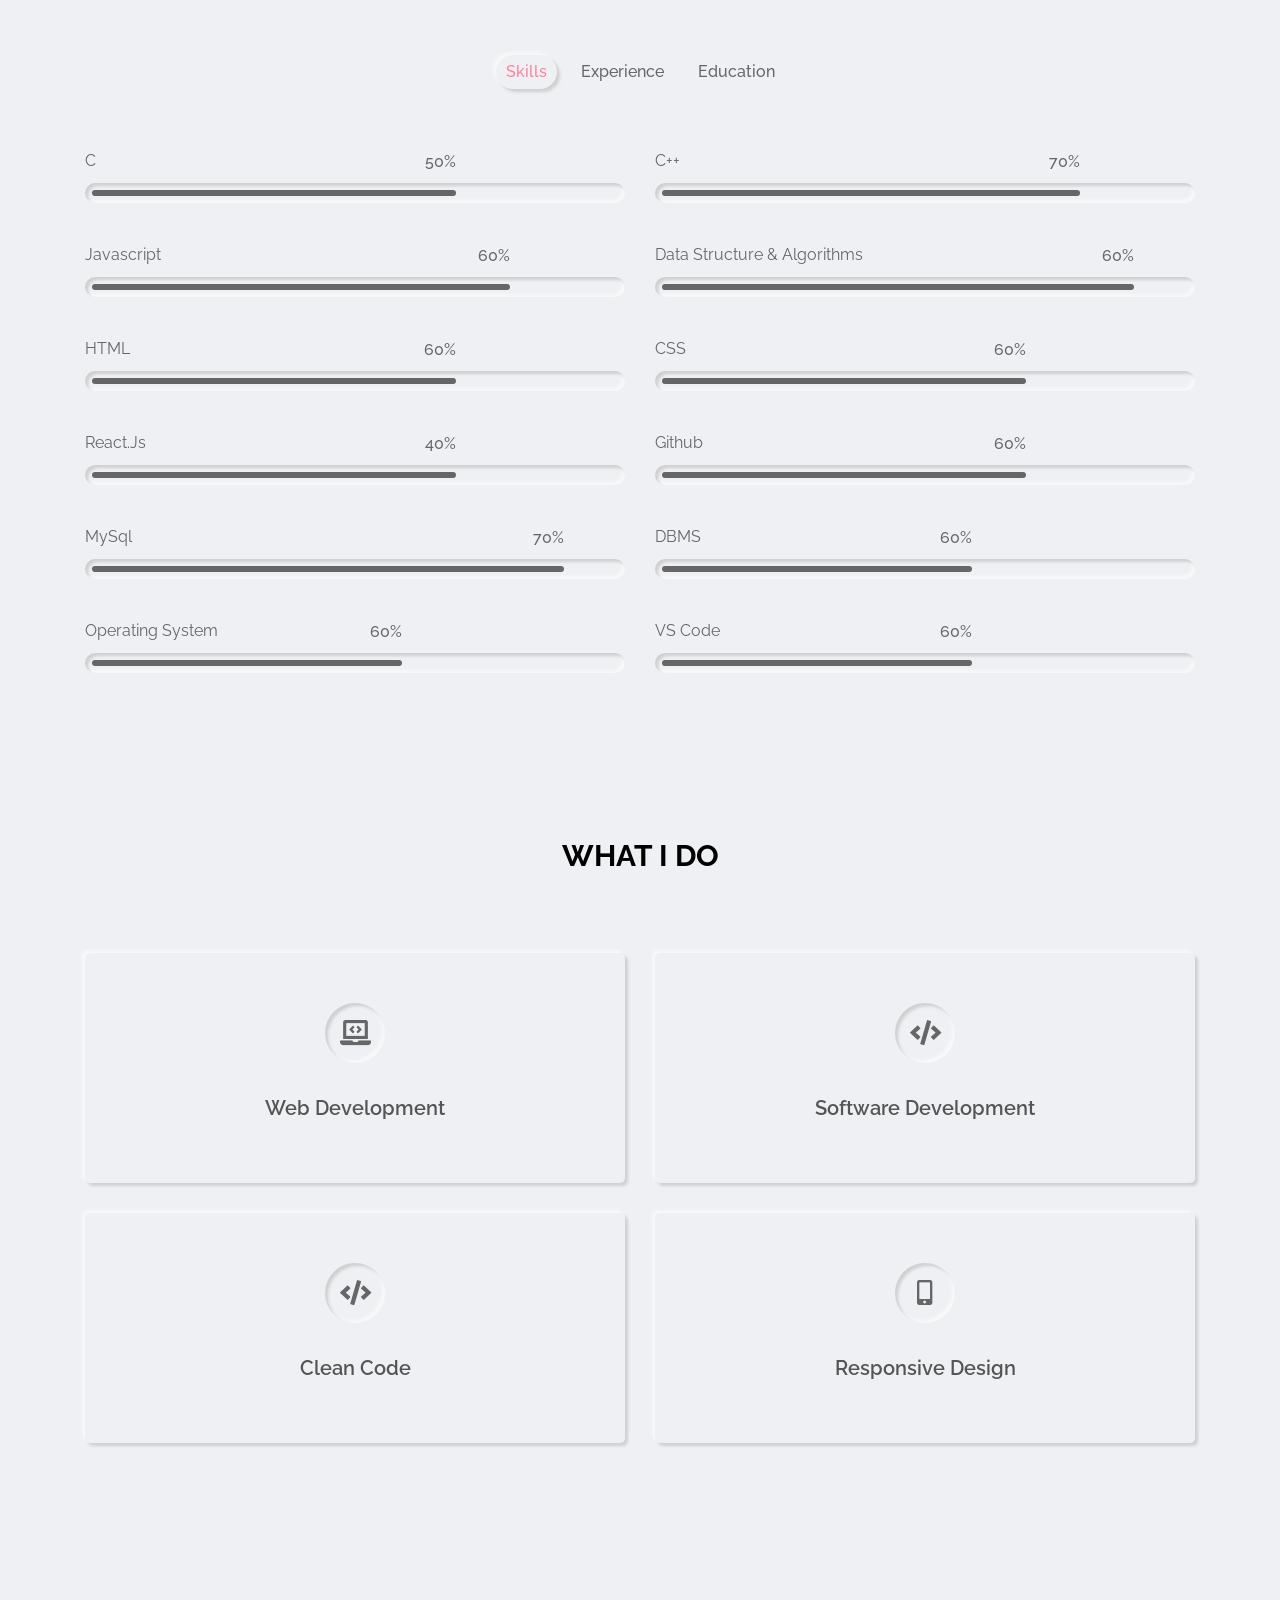
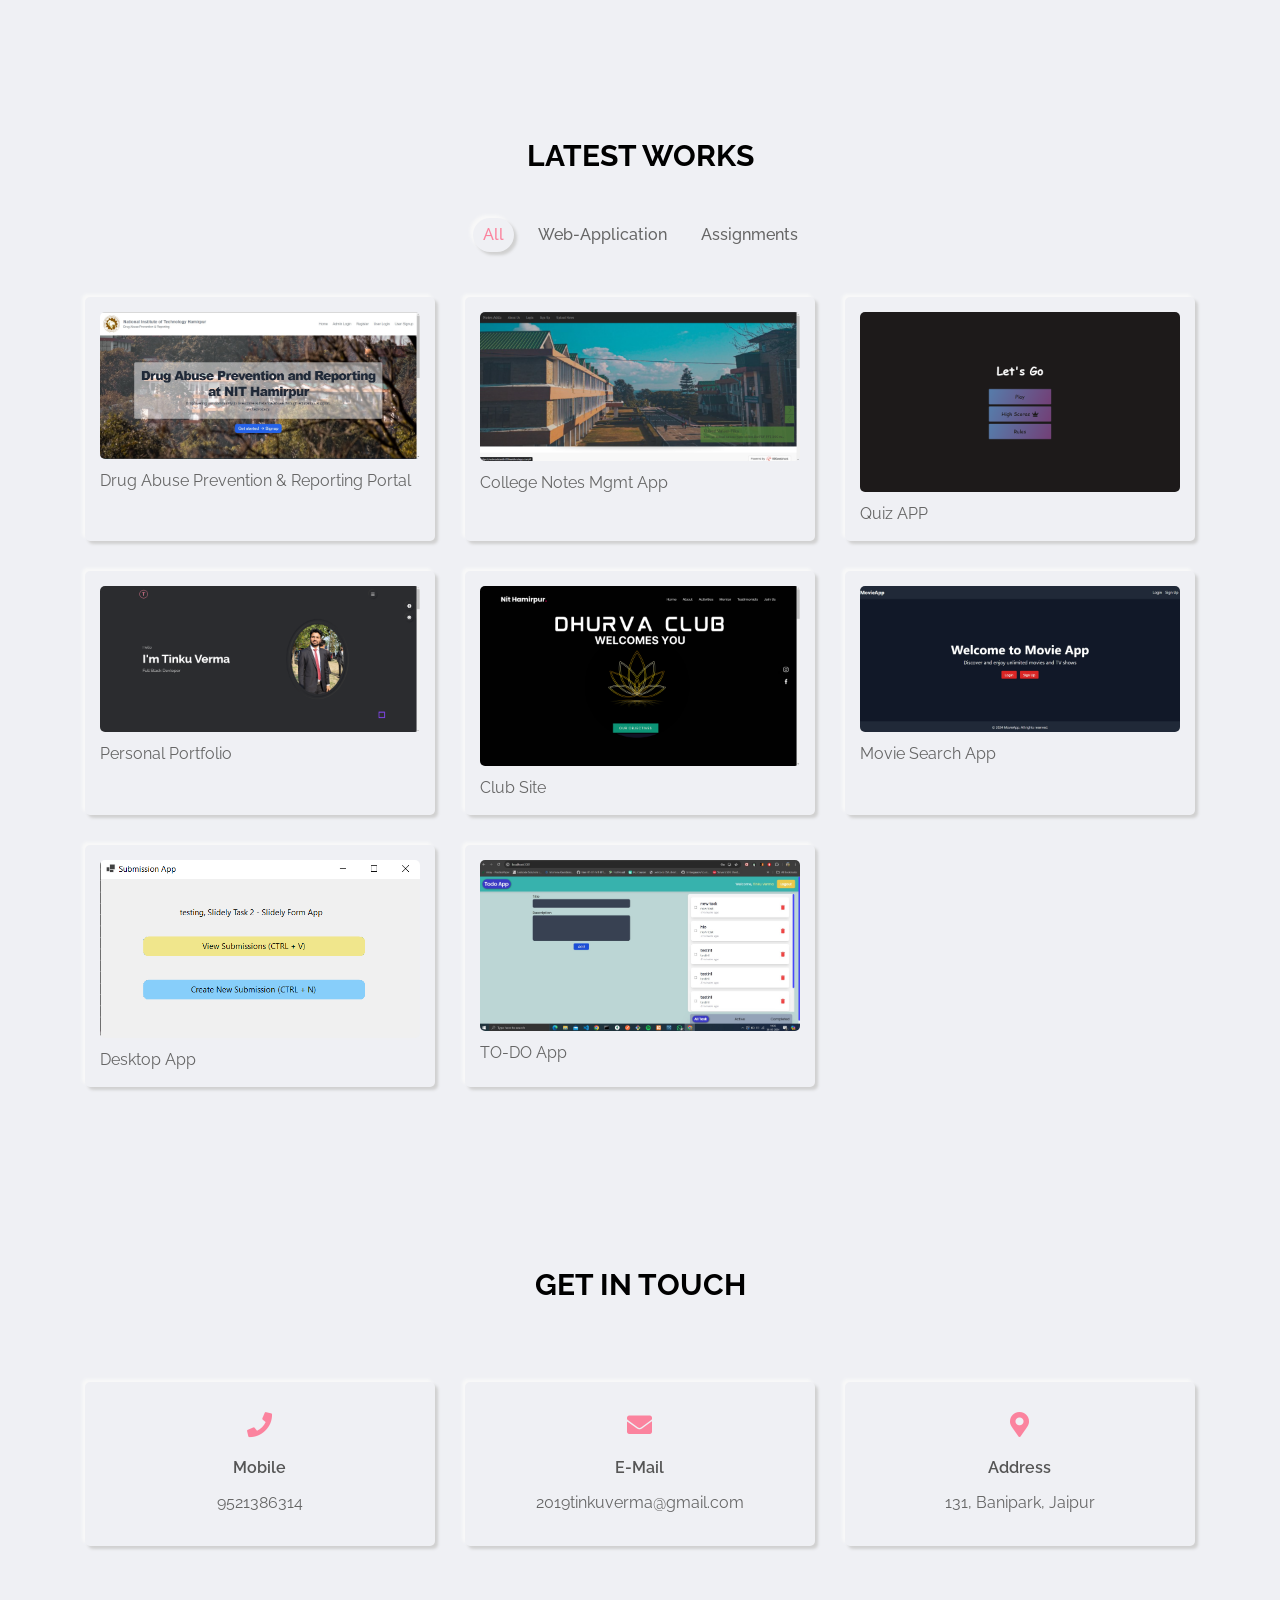
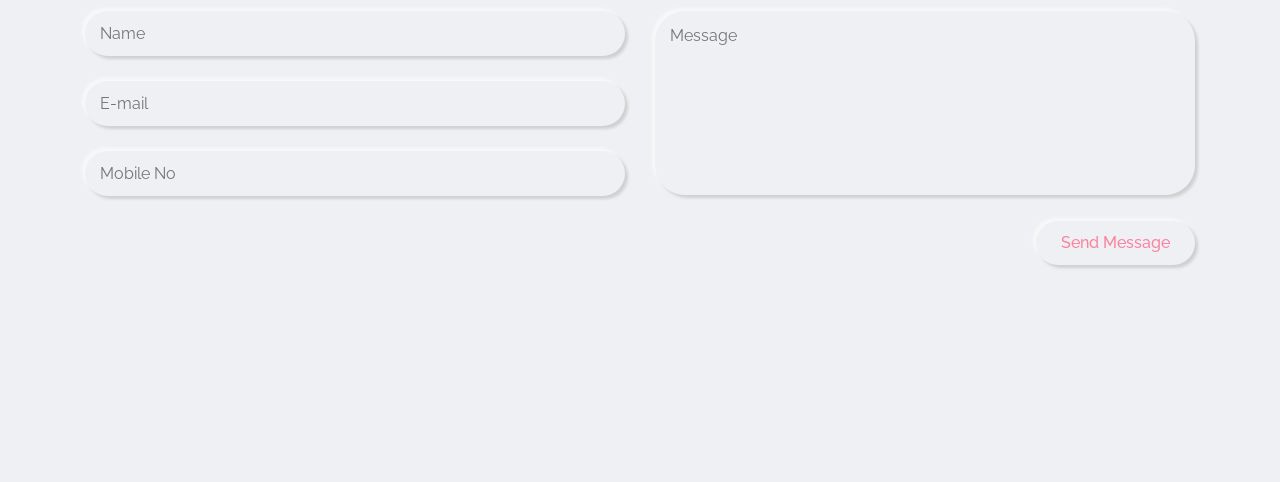
==== commit a9d83cad: "updating index.html" ====
--- a/index.html
+++ b/index.html
@@ -70,12 +70,46 @@
           <div class="logo">
             <a href="index.html">T</a>
           </div>
-          
+          <div class="hamburger-btn outer-shadow hover-in-shadow">
+            <span></span>
+          </div>
         </div>
       </div>
     </header>
     <!--v=navigation menu-->
-    -->
+    <nav class="nav-menu">
+      <div class="close-nav-menu outer-shadow hover-in-shadow">&times;</div>
+      <div class="nav-menu-inner">
+        <ul>
+          <li>
+            <a href="#home" class="link-item inner-shadow active">home</a>
+          </li>
+          <li>
+            <a href="#about" class="link-item outer-shadow hover-in-shadow"
+              >about</a>
+          </li>
+          <li>
+            <a href="#services" class="link-item outer-shadow hover-in-shadow"
+              >service</a
+            >
+          </li>
+          <li>
+            <a href="#portfolio" class="link-item outer-shadow hover-in-shadow"
+              >portfolio</a
+            >
+          </li>
+          <li>
+            <a href="#contact" class="link-item outer-shadow hover-in-shadow"
+              >contact</a
+            >
+          </li>
+        </ul>
+      </div>
+      <!-- copyright text-->
+      <p class="copyright-text">&copy; Tinku Vermma 2023</p>
+      <!--end of copyright text-->
+    </nav>
+    <div class="fade-out-effect"></div>
 
     <section class="home-section section active" id="home">
        <div class="effect-wrap">
@@ -1020,4 +1054,4 @@
     <script src="dummy.js"></script>
     <script src="style-switcher.js"></script>
   </body>
-</html>
+</html>
